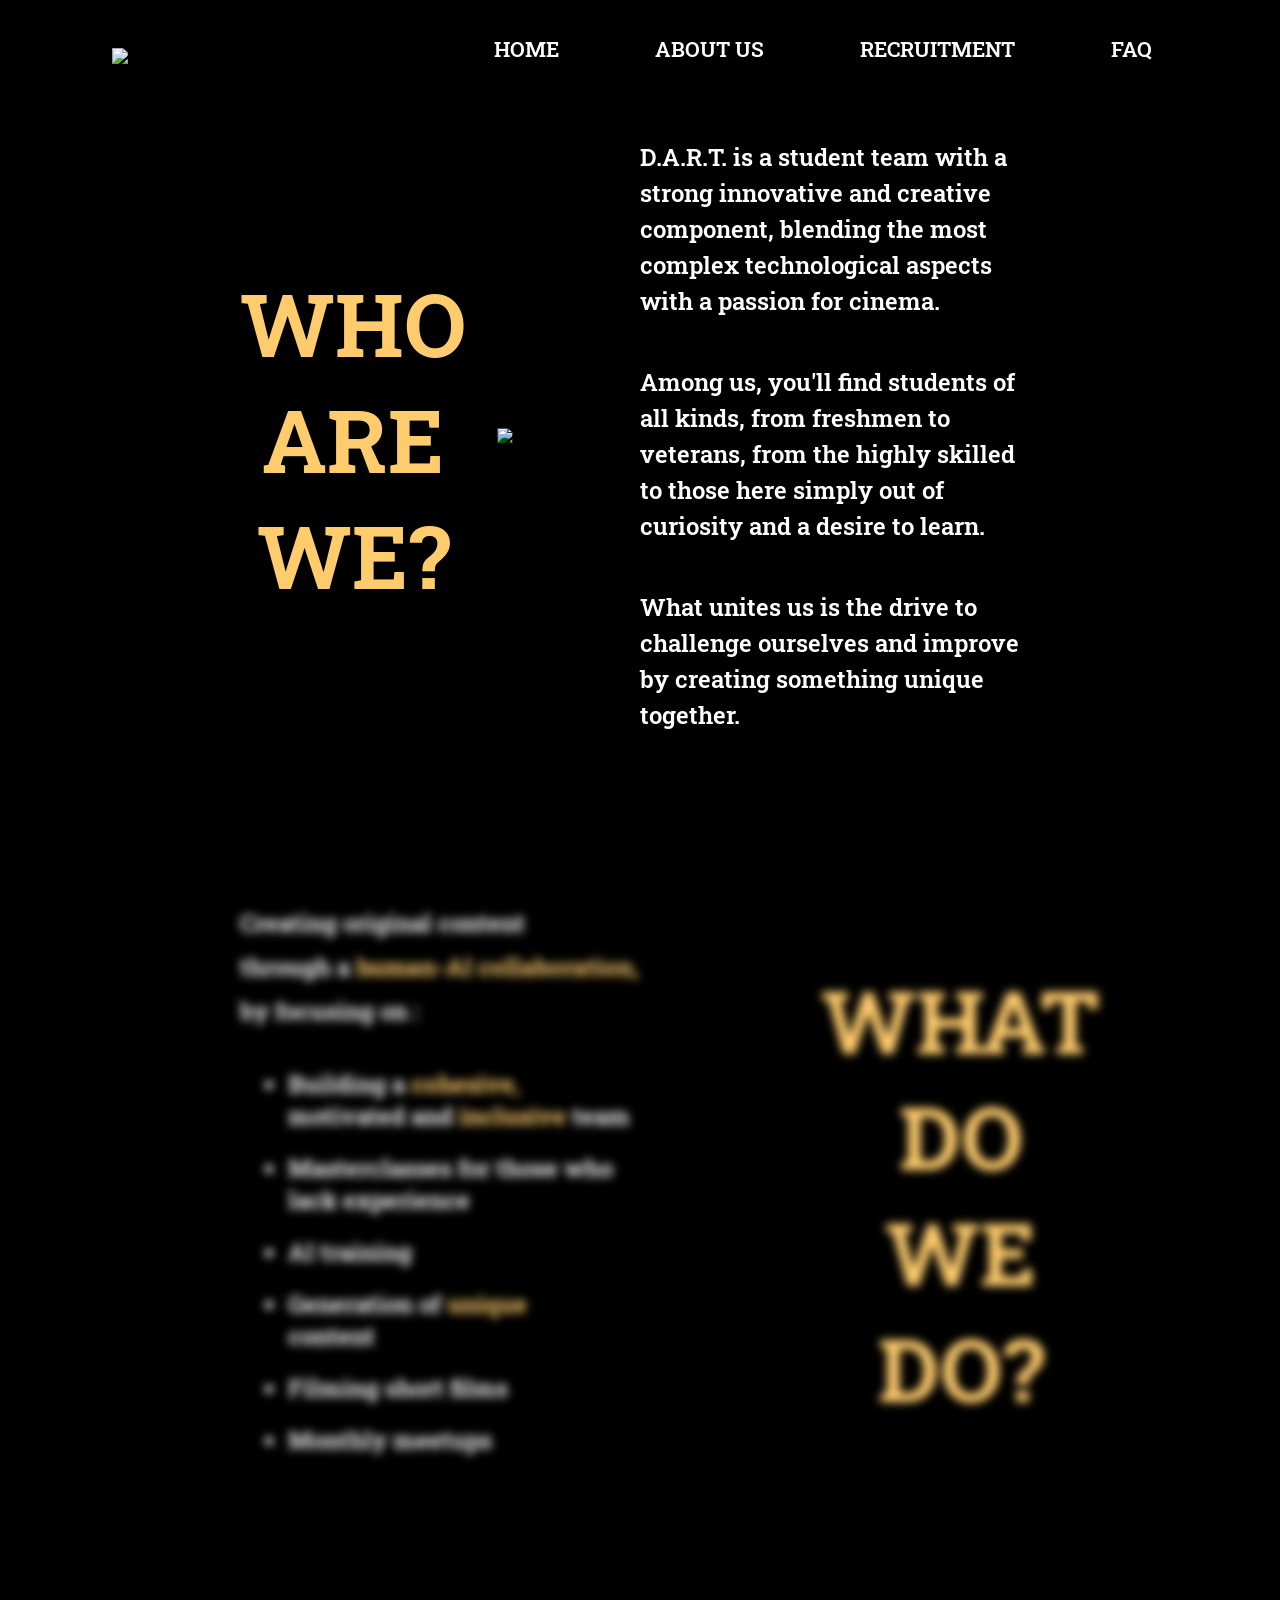
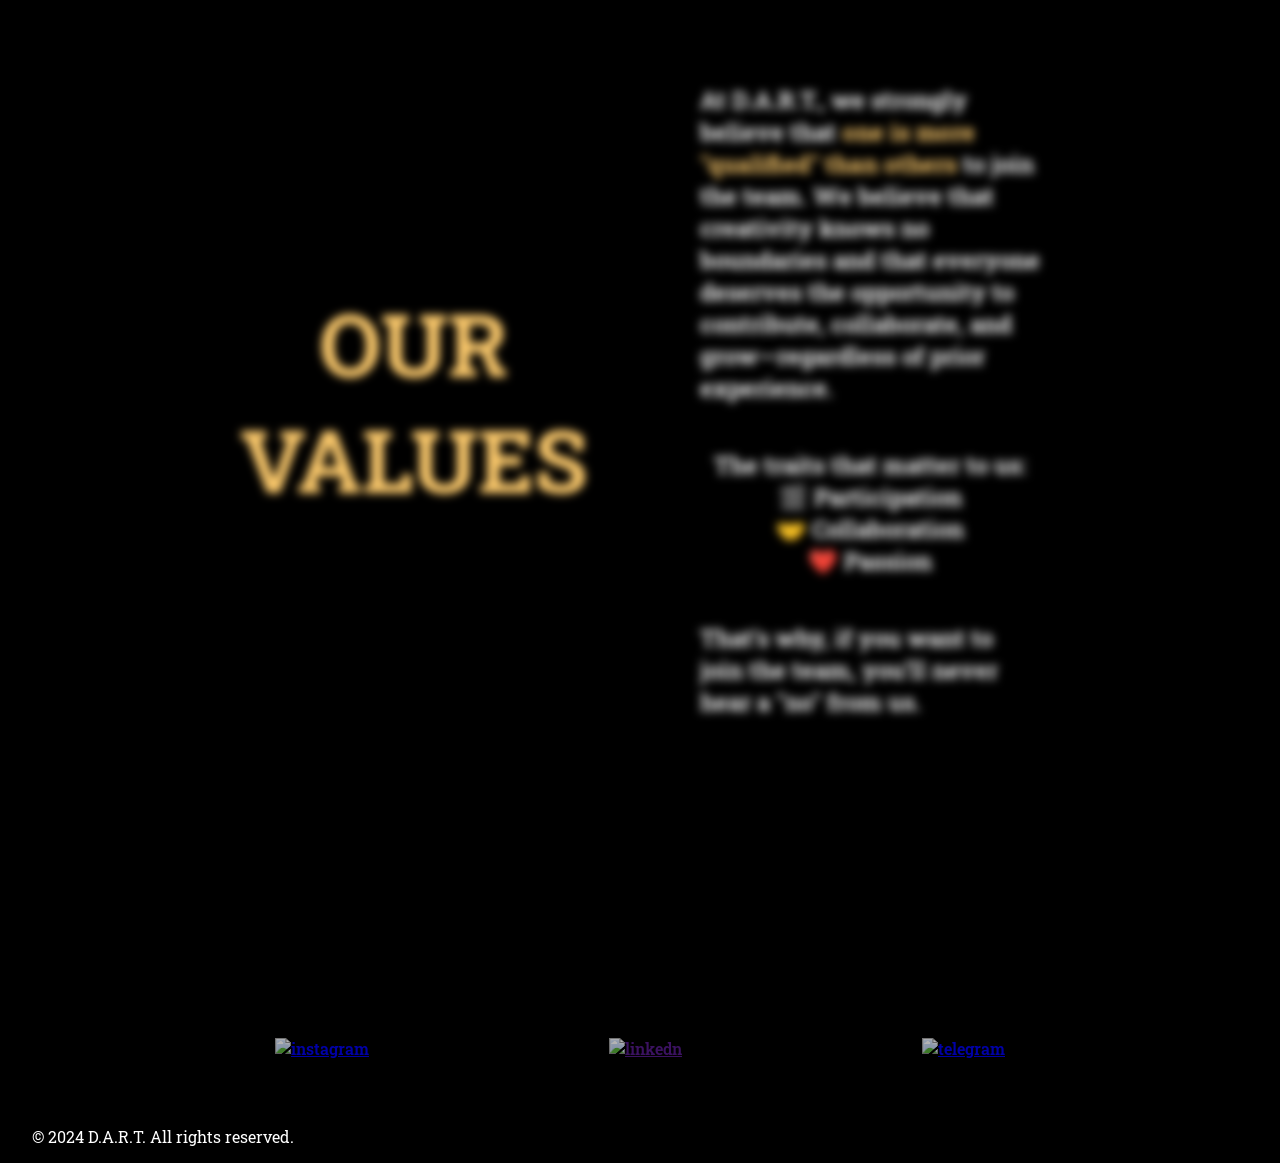
==== index.html @ 3fff9c64 "Update index.html" ====
<!DOCTYPE html>
<html lang="en">
<head>
    <meta charset="UTF-8">
    <meta name="viewport" content="width=device-width, initial-scale=1.0">
    <title>D.A.R.T. - AboutUs</title>
    <link rel="stylesheet" href="style.css">
    <link rel="preconnect" href="https://fonts.googleapis.com">
    <link rel="preconnect" href="https://fonts.gstatic.com" crossorigin>
    <link href="https://fonts.googleapis.com/css2?family=Roboto+Slab:wght@100..900&display=swap" rel="stylesheet">
</head>
<body>

   <!-- Overlay for Sidebar -->
    <div class="overlay" id="overlay"></div>
    <!-- Menu Button -->
    <button class="menu-button" id="menu-button">☰</button>
    <!-- Sidebar -->
    <div class="sidebar" id="sidebar">
        <a href="#home">HOME</a>
        <a href="#about">ABOUT</a>
        <a href="#recruitment">RECRUITMENT</a>
        <a href="#FAQ">FAQ</a>
    </div>

    <!-- Navbar -->
    <div class="top">
        <div class="navbar">
            <div class="left">
                <img src="https://github.com/busepol/dartweb/blob/main/logo.png?raw=true" alt="logo">
            </div>
            <div class="right">
                <a href="#home">HOME</a>
                <a href="#about">ABOUT US</a>
                <a href="#recruitment">RECRUITMENT</a>
                <a href="#faq">FAQ</a>
            </div>
        </div>
    </div>

    <main>
      <!-- Who Are We Section -->
      <section class="fade-in">
      <section class="section" id="about">
        <div class="text-container">
          <h1>
            <span class="who">WHO</span><br/>
            <span class="are">ARE</span><br/>
            <span class="we">WE?</span>
          </h1>
        </div>
        <img src="https://github.com/busepol/dartweb/blob/main/camera.png?raw=true" alt="Film Camera">
        <div>
          <p class="about-paragraph">
            D.A.R.T. is a student team with a strong innovative and creative component, blending the most complex technological aspects with a passion for cinema.  
          </p>
          <p class="spacer"></p>
          <p class="about-paragraph">
            Among us, you'll find students of all kinds, from freshmen to veterans, from the highly skilled to those here simply out of curiosity and a desire to learn.  
          </p>
          <p class="spacer"></p>
          <p class="about-paragraph">
            What unites us is the drive to challenge ourselves and improve by creating something unique together.  
          </p>
        </div>
      </section>
      </section>

      <!-- Line Divider -->
      <div class="line">
        <img src="https://github.com/busepol/dartweb/blob/main/Line%205.png?raw=true" alt="line">
      </div>

      <!-- What Do We Do Section -->
      <section class="fade-in">
      <section class="what-we-do" id="what-we-do">
        <div class="content">
            <p class="about-paragraph">Creating original content</p>
            <p class="about-paragraph">through a <strong> human-AI collaboration, </strong></p>   
            <p class="about-paragraph">by focusing on :</p>
            <p class="spacer"></p>
          <ul>
            <li>Building a <span> <strong> cohesive,</strong> </span> <br /> motivated</strong> and <strong>inclusive</strong> team</li>
            <li> <span> Masterclasses for those who </span> <br/> lack experience </li>
            <li>AI training</li>
            <li> <span> Generation of <strong>unique </span> <br/> </strong> content</li>
            <li>Filming short films</li>
            <li>Monthly meetups</li>
          </ul>
        </div>
        <h1>
          <div class="text-container">
            <span class="who">WHAT</span><br />
            <span class="are">DO</span><br />
            <span class="we">WE</span><br />
            <span class="do">DO?</span>
          </div>
        </h1>
      </section>
      </section>


      <section class="fade-in">
      <section class="our-values" id="our-values">
        <div class="text-container">
          <h1>
            <span class="our">OUR</span><br/>
            <span class="values">VALUES</span>
          </h1>
        </div>
        <div>
          <p>
            At D.A.R.T., we strongly believe that <strong>one is more "qualified" than others </strong> to join the team.  
            We believe that creativity knows no boundaries and that everyone deserves the opportunity to contribute, collaborate, and grow—regardless of prior experience.
          </p>
          <p class="spacer"></p>
          <div class="traits">
            <span> The traits that matter to us:</span> <br/>
            <span>🎬 Participation</span><br/>
            <span>🤝 Collaboration </span><br/>
            <span>❤️ Passion</span>
          </div>
          <p class="spacer"></p>
          <p>
            That’s why, if you want to join the team, you’ll never hear a "no" from us.
          </p>
        </div>
      </section>
      </section>
      
    </main>
      <div class ="icons">
        <a href="https://www.instagram.com/dart.productions/" target="_blank">
            <img src="https://github.com/busepol/dartweb/blob/main/insta_logo.png?raw=true" alt="instagram">
        </a>
        <a href="" target="_blank">
            <img src="https://github.com/busepol/dartweb/blob/main/linkedin_logo.png?raw=true" alt="linkedn">
        </a>
        <a href="https://t.me/politodart" target="_blank">
            <img src="https://github.com/busepol/dartweb/blob/main/telegram_logo.png?raw=true" alt="telegram">
        </a>
      </div>
      <span class ="copyright">© 2024 D.A.R.T. All rights reserved.</span>
      <script src="script.js"></script>

  </body>
</html>
---- style.css ----
* {
  margin: 0;
  padding: 0;
  box-sizing: border-box;
}

body{
  font-family: "Roboto Slab", serif;
  font-optical-sizing: auto;
  font-style: normal;
  background-color: black;
  font-weight: 600;
  
}

.progress-container {
  position: fixed;
  top: 0;
  right: 0;
  width: 10px;
  height: 100%;
  background-color: #e0e0e0; /* Light gray background */
  z-index: 9999; /* Ensure it's on top of everything */
  border-radius: 5px; 
}


.progress-bar {
  height: 0%;
  width: 100%;
  background-color: #007bff; /* Blue color */
  transition: width 0.2s ease; /* Smooth update */
  border-radius: 5px; 
}

.top{
  background-repeat: no-repeat;
  background-size: cover;
  background-attachment: fixed;
  
}

.navbar{
  
  display: flex;
  align-items: center;
  justify-content: space-between;
  padding-right: 8rem;
  padding-left: 7rem;
}

.navbar .left img{
  width: 100px;
  height: 100px;
}

.navbar .left{
  padding-top: 3rem;
}

.navbar .right{
  padding-top: 1.8rem;
  display: flex;
  align-items: center;
  gap: 6rem;
  
}

.navbar .right a{
  color: white;
  text-decoration: none;
  font-size: 1.3rem;
}

.navbar .right a:hover{
  color: #FFCC6D;
  text-decoration: none;
  font-size: 1.3rem;
}
.menu-button {
  position: fixed;
  z-index: 10;
  top: 2rem; 
  right: 1.25rem; 
  background-color: transparent;
  color: white;
  font-size: 1.5rem;
  padding: 0.3rem 0.3rem; 
  border: none;
  cursor: pointer;
  border-radius: 0.3125rem; 
  display: none; 
}

.menu-button:hover {
  color: #FFCC6D;
}

.sidebar {
  z-index: 10;
  display: flex;
  flex-direction: column;
  gap:1rem;
  position: fixed;
  top: 0;
  right: -15.625rem; 
  width: 15.625rem; 
  height: 100%;
  background-color: black;
  color: white;
  padding: 1rem;
  transition: right 0.3s ease;
  overflow-y: auto;
  display: none;
}

.sidebar a {
  font-size: 1rem;
  text-decoration: none;
  color: white;
  margin: 0.5rem 0; 
  padding-top: 1rem;
  padding-left: 1rem; 
}

.sidebar a:hover {
  color: #FFCC6D;
}


.sidebar.open {
  right: 0; 
}

.fade-in {
  opacity: 0;
  transform: scale(0.8); /* Start smaller */
  filter: blur(5px); /* Start with a blur effect */
  transition: transform 0.5s ease-out, opacity 0.5s ease-out, filter 0.5s ease-out;
}

.fade-in.animate {
  opacity: 1;
  transform: scale(1); /* End at full size */
  filter: blur(0); /* End without blur */
}


main {
  padding: 10rem;
  background-color: #000000;
}

.section {
  background-color: #000000;
  display: flex ;
  margin-top: -170px;
  flex: 50;
  flex-direction: row;
  align-items: center;
  justify-content: space-between;
  padding: 80px 80px;
}

.text-container {
  text-align: center;
}

.about-paragraph {
  margin-bottom: 20px;
  font-size: 1.5rem;
  line-height: 1;
  border-radius: 5px;
}

.spacer {
  margin: 45px;
}

.section h1 {
  font-size: 5.5rem;
  color: #ffcc6d;
}

.section p {
  font-size: 1.5rem;
  margin-bottom: 5px;
  color: white;
  line-height: 1.5;
  max-width: 400px;
}

.section img {
  max-width: 320px;
  height: auto;
  object-fit: contain;
  mix-blend-mode: hard-light;
  padding: 10px;
  border-radius: 5px;
}

  /* Line */
.line {
  display: flex;
  justify-content: center;
  align-items: center;
  margin-top: -90px;
  padding: 0;
}
  
.line img {
  width: 90%;
  max-height: 7px;
  object-fit: contain;
}

strong {
  color:#FFCC6D;
}  

.what-we-do {
  margin-top: 6rem;
  color: white;
  padding: 80px 80px;
  background: url("https://github.com/busepol/dartweb/blob/main/stage.png?raw=true") no-repeat center center;
  background-size: 115%;
  display: flex;
  flex-direction: row;
  justify-content: space-between;
  align-items: center;
  gap: 2rem;
  height: auto;
}

.what-we-do .content {
  flex: 1; 
  text-align: left;
}

.what-we-do h1 {
  font-size: 5.5rem;
  margin-right: -150px;
  color: #ffcc6d;
  flex: 1;
}

.what-we-do ul {
  list-style-type: disc;
  text-align: center;
  padding-left: 3rem;
  margin-bottom: 20px;
  font-size: 1.5rem;
}

.what-we-do li {
  font-size: 1.5rem;
  text-align: left;
  margin: 0.5rem 0;
  margin-bottom: 20px;
}

.our-values {
  margin-top: 3rem;
  color: white;
  display: flex;
  flex-direction: row;
  padding: 80px 80px;
  justify-content: space-between;
  align-items: center;
  gap: 7rem;
  height: auto;
}

.our-values h1 {  
  font-size: 5.5rem;
  color: #ffcc6d;
  flex: 1;

}

.our-values p{
  font-size: 1.5rem;
  text-align: lefft;
}
.our-values .traits {
  font-size: 1.5rem;
  text-align: center;
}

.icons{
  margin-top: 5rem;
  justify-content: center;
  text-align: center;
  display: flex;
  margin-left: auto;
  margin-right: auto;
  gap:15rem;
  padding-bottom: 4rem;
}

.icons img{
  width: 2.3rem;
  height: 2.3rem;
  opacity: 0.7;
  transition-duration: 200ms;
}

.icons img:hover{
  width: 2.33rem;
  height: 2.33rem;
  opacity: 1;
}

.copyright{
  color: white;
  width: 100%;
  display: flex;
  padding-top: 0.2rem;
  padding-bottom: 1rem;
  font-size: 1rem;
  font-weight: 400;
  padding-left: 2rem;
}


@media (max-width: 768px) {
  body {
    font-size: 70%; /* Further reduce font size for smaller screens */
  }

  .overlay {
    position: fixed;
    top: 0;
    left: 0;
    width: 100%;
    height: 100%;
    background-color: rgba(0, 0, 0, 0.5); /* Semi-transparent black */
    backdrop-filter: blur(3px); /* Lighter blur */
    opacity: 0;
    visibility: hidden;
    transition: opacity 0.3s ease, visibility 0.3s ease;
    z-index: 9;
  }

  .overlay.visible {
    opacity: 1;
    visibility: visible;
  }

  .top {
      background-attachment: fixed;
  }

  .navbar {
    padding-left: 1rem;
    padding-bottom: 0rem;
  }

  .navbar .left {
      padding-top: 0.5rem;
  }

  .navbar .left img {
    width: 55px; /* Smaller logo size */
    height: 55px;
  }

  .navbar a {
    display: none;
  }

  main {
    padding: 2rem; /* Further reduce padding */
  }

  .section {
    flex-direction: row;
    margin-top: 0;
    padding: 3.5rem 1rem;
  }

  .section h1 {
    font-size: 1.5rem; /* Further reduce heading size */
    text-align: center;
  }

  .section p {
    font-size: 0.6rem;
    line-height: 1;
    max-width: 100%;
    text-align: left;
    margin-bottom: 1rem;
  }
  
  .spacer {
    margin: 6px;
}

  .section img {
    max-width: 32%;
    margin: 0 auto;
    padding: 8px;
  }

  .line img {
    width: 88%; /* Further shrink line */
    margin-top: 25.5px;
  }

  .what-we-do {
    flex-direction: row;
    padding: 1rem 1rem;
    background-size: contain;
    height: auto;
    margin-top: 1.5rem;
  }

  .what-we-do h1 {
    font-size: 1.5rem;
    margin: 0;
    padding-left: 7rem;
    text-align: center;
  }

  .about-paragraph {
    margin-bottom: 2px;
    font-size: 0.6rem;
    width: 200%;
    line-height: 1;
    text-align: left;
  }

  .what-we-do ul {
    width: 300%;
    padding-left: 1.5rem;
    margin-bottom: 0.7rem;
    font-size: 0.6rem
  }

  .what-we-do li {
    font-size: 0.6rem;
    margin-bottom: 0.7rem;
  }

  .what-we-do .content {
    text-align: center;
  }



  .our-values {
    margin-top: 1rem;
    color: white;
    display: flex;
    flex-direction: row;
    padding: 1rem 1rem;
    justify-content: space-between;
    align-items: center;
    gap: 2rem;
    height: auto;
  }
  
  .our-values h1 {  
    font-size: 1.5rem;
    color: #ffcc6d;
    flex: 1;
  
  }
  
  .our-values p{
    font-size: 0.6rem;
    text-align: left;
  }
  .our-values traits {
    width: 3rem;
    height: 3rem;
    text-align: center;
  }


  .icons {
    flex-direction: row;
    gap: 2rem;
    padding-top: 0.5rem;
    padding-bottom: 1.5rem;
  }

  .icons img {
    width: 1.8rem;
    height: 1.8rem;
  }

  .copyright {
    font-size: 0.8rem;
    text-align: center;
    padding: 0.3rem 0.8rem;
  }

  .menu-button {
    display: block;
  }

  .sidebar {
    display: flex;
    width: 10rem; /* Narrower sidebar */
  }

  .sidebar.open {
    right: 0;
  }
}

@media (min-width: 769px) and (max-width: 1180px){
  body {
    font-size: 80%; /* Slightly smaller font size */
  }
  .overlay {
    position: fixed;
    top: 0;
    left: 0;
    width: 100%;
    height: 100%;
    background-color: rgba(0, 0, 0, 0.5); 
    backdrop-filter: blur(3px); 
    opacity: 0;
    visibility: hidden;
    transition: opacity 0.3s ease, visibility 0.3s ease;
    z-index: 9;
  }

  .overlay.visible {
    opacity: 1;
    visibility: visible;
  }

  .top {
    background-attachment: fixed;
  }

  .navbar {
    padding-left: 1.5rem;
    padding-bottom: 0.5rem;
  }

  .navbar .left {
      padding-top: 0.8rem;
  }

  .navbar .left img {
    width: 70px; /* Smaller logo size */
    height: 70px;
  }

  .navbar a {
    display: none;
  }

  main {
    padding: 4rem 4rem; 
  }

  .section {
    flex-direction: row;
    justify-content: space-between;
    margin-top: -40px;
    padding: 20px 20px;
  }

  .section h1 {
    padding-right: 40px;
    font-size: 2.3rem; /* Further reduce heading size */
    text-align: center;
  }

  .section p {
    padding-left: 40px;
    font-size: 1rem;
    line-height: 1.3;
    max-width: 90%;
    text-align: left;
  }
  
  .spacer {
    margin: 12px;
}

  .section img {
    max-width: 32%;
    padding: 8px 8px;
  }

  .line img {
    width: 90%; /* Further shrink line */
    margin-top: 63px;
  }



  .what-we-do {
    flex-direction: row;
    padding: 1rem 1rem;
    background-size: contain;
    height: 500px;
    margin-top: -30px;
  }

  .what-we-do h1 {
    font-size: 2.5rem;
    margin: 0;
    padding-left: 7rem;
    text-align: center;
  }

  .about-paragraph {
    margin-bottom: 2px;
    font-size: 1rem;
    width: 200%;
    line-height: 1.3;
    text-align: left;
  }

  .what-we-do ul {
    width: 300%;
    padding-left: 1.5rem;
    margin-bottom: 0.7rem;
    font-size: 1rem
  }

  .what-we-do li {
    font-size: 1rem;
    margin-bottom: 0.7rem;
  }

  .what-we-do .content {
    text-align: center;
  }
  .our-values {
    margin-top: 1rem;
    padding: 1rem 1rem;
    justify-content: space-between;
    align-items: center;
    gap: 3rem;
    height: auto;
  }
  
  .our-values h1 {  
    font-size: 2.5rem;
  }
  
  .our-values p{
    font-size: 1rem;
    text-align: left;
  }
  .our-values traits {
    width: 3rem;
    height: 3rem;
    text-align: center;
  }

  .icons {
    flex-direction: row;
    gap: 6rem;
    padding-top: 1rem;
    padding-bottom: 2rem;
  }

  .icons img {
    width: 2rem;
    height: 2rem;
  }

  .copyright {
    font-size: 0.9rem;
    text-align: center;
    padding: 0.5rem 1rem;
  }

  .menu-button {
    display: block;
  }

  .sidebar {
    display: flex;
    width: 12rem; /* Moderate sidebar width */
  }

  .sidebar.open {
    right: 0;
  }
}
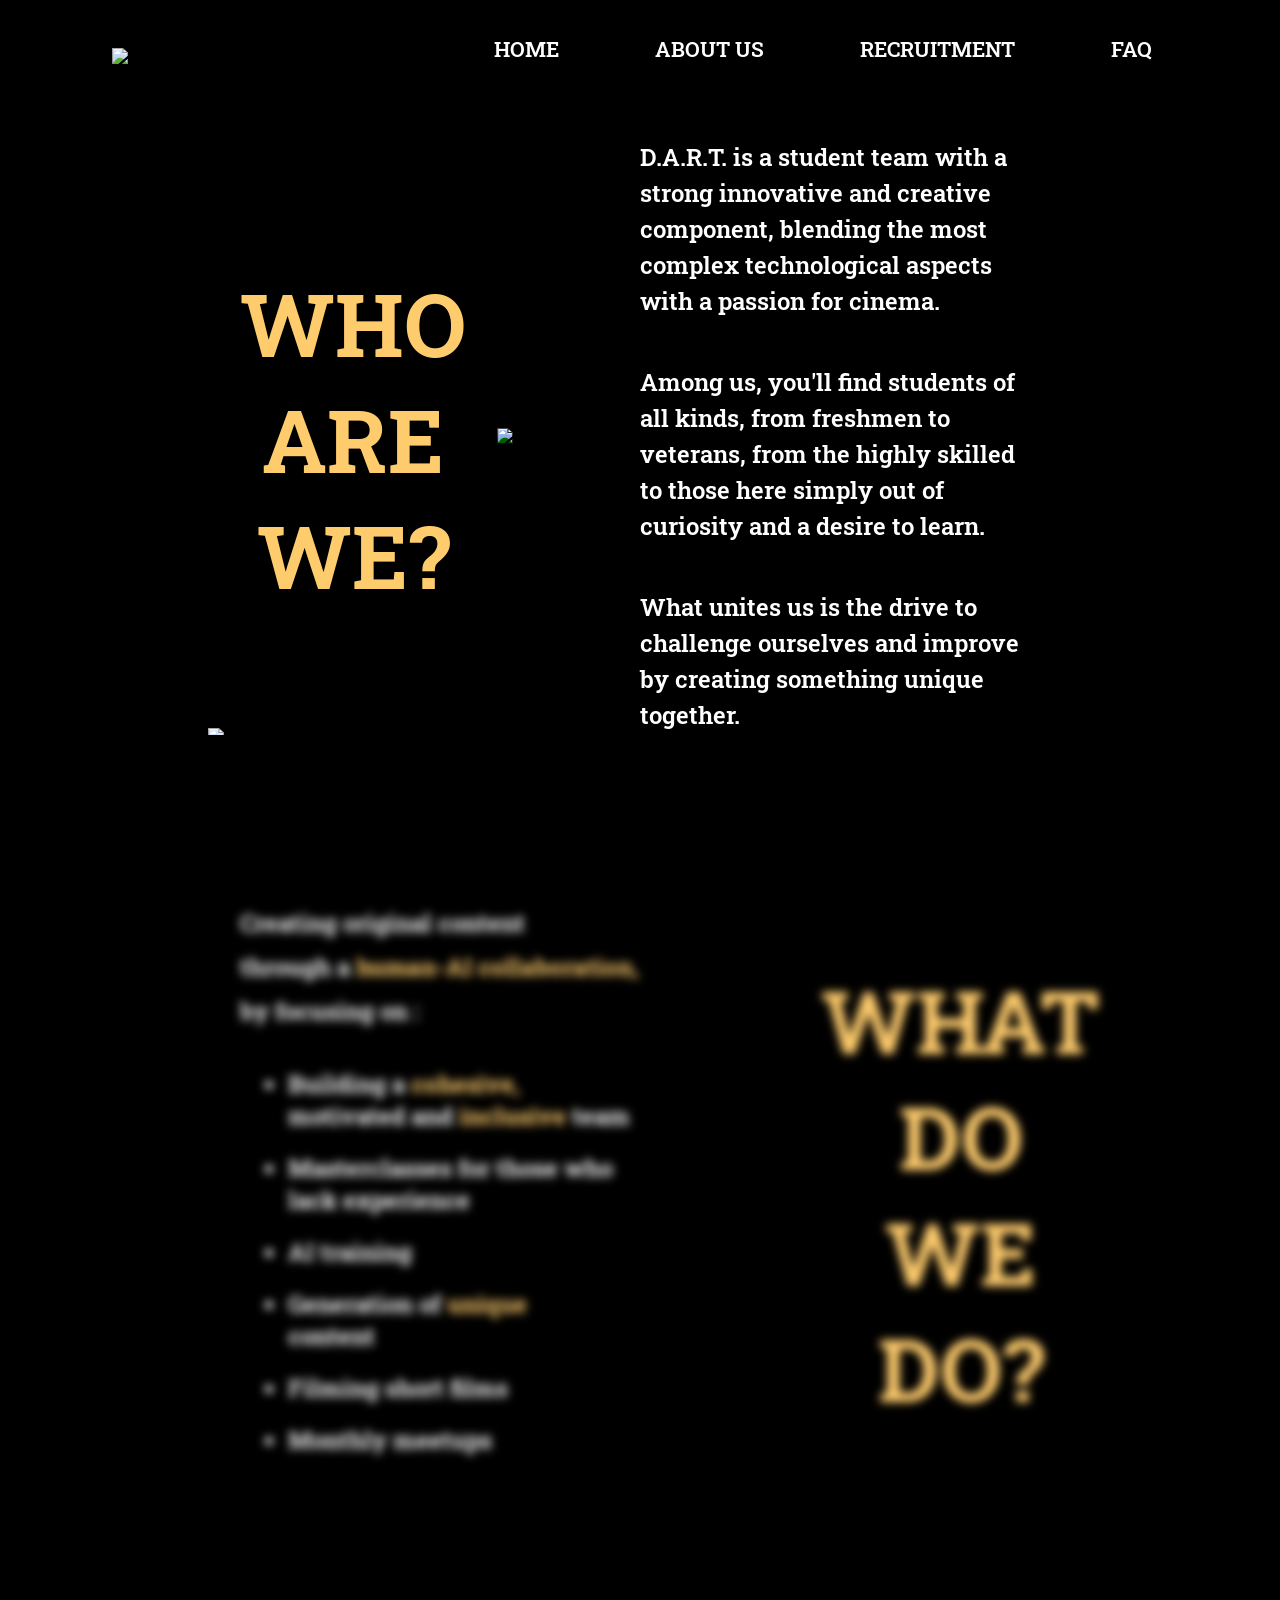
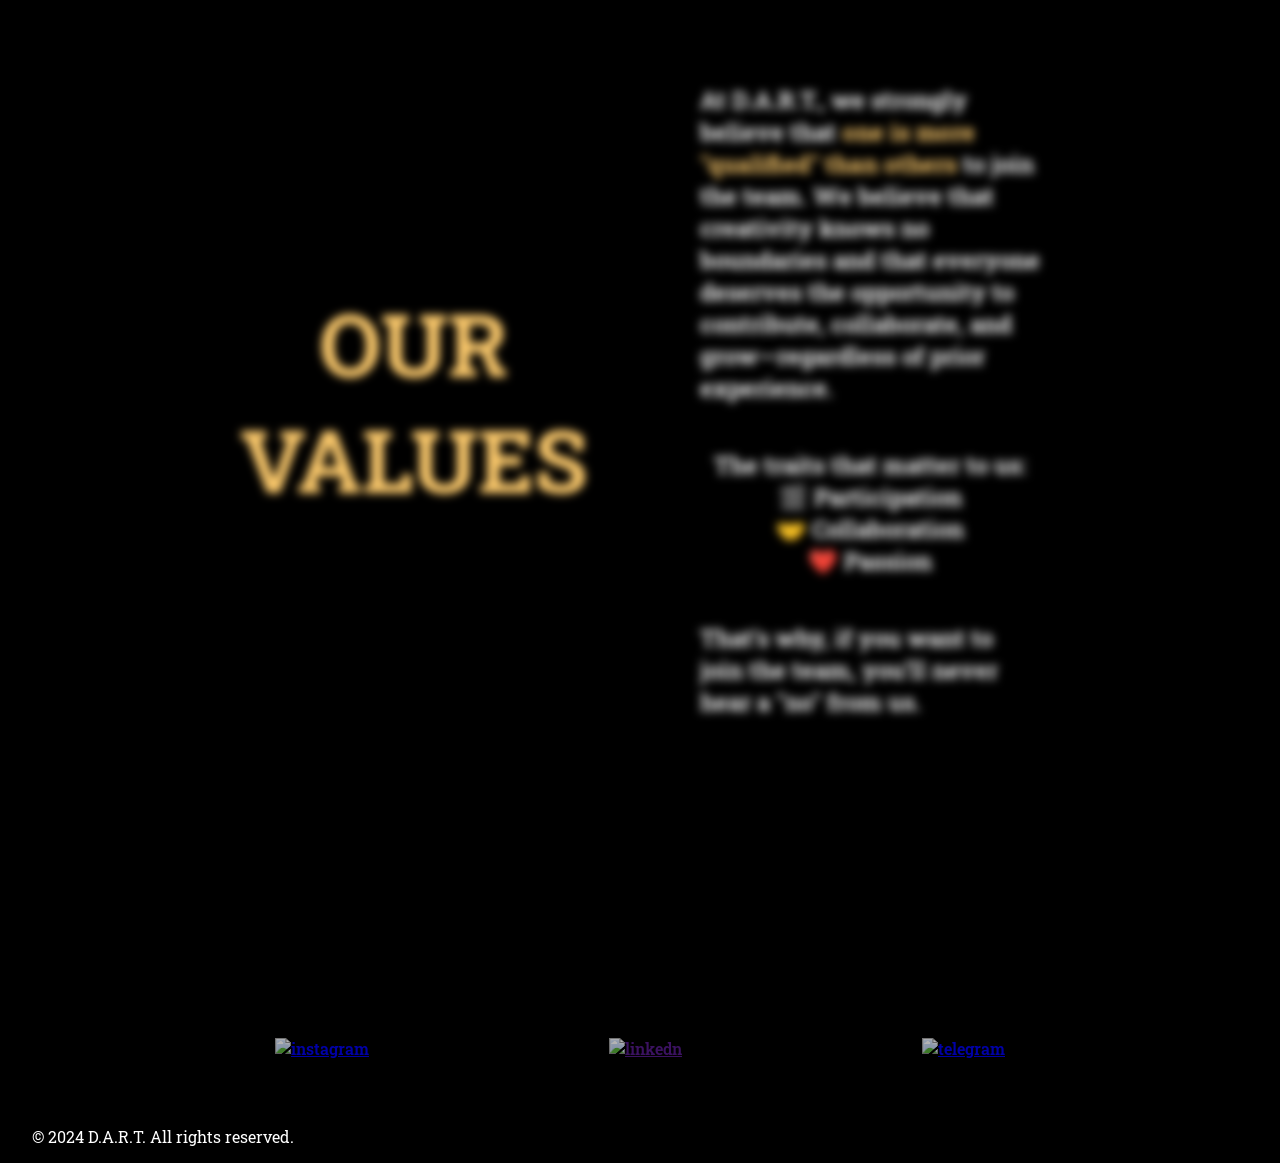
==== commit 4f79049c: "Update index.html" ====
--- a/index.html
+++ b/index.html
@@ -64,12 +64,13 @@
           </p>
         </div>
       </section>
-      </section>
+      
 
       <!-- Line Divider -->
       <div class="line">
         <img src="https://github.com/busepol/dartweb/blob/main/Line%205.png?raw=true" alt="line">
       </div>
+      </section>
 
       <!-- What Do We Do Section -->
       <section class="fade-in">
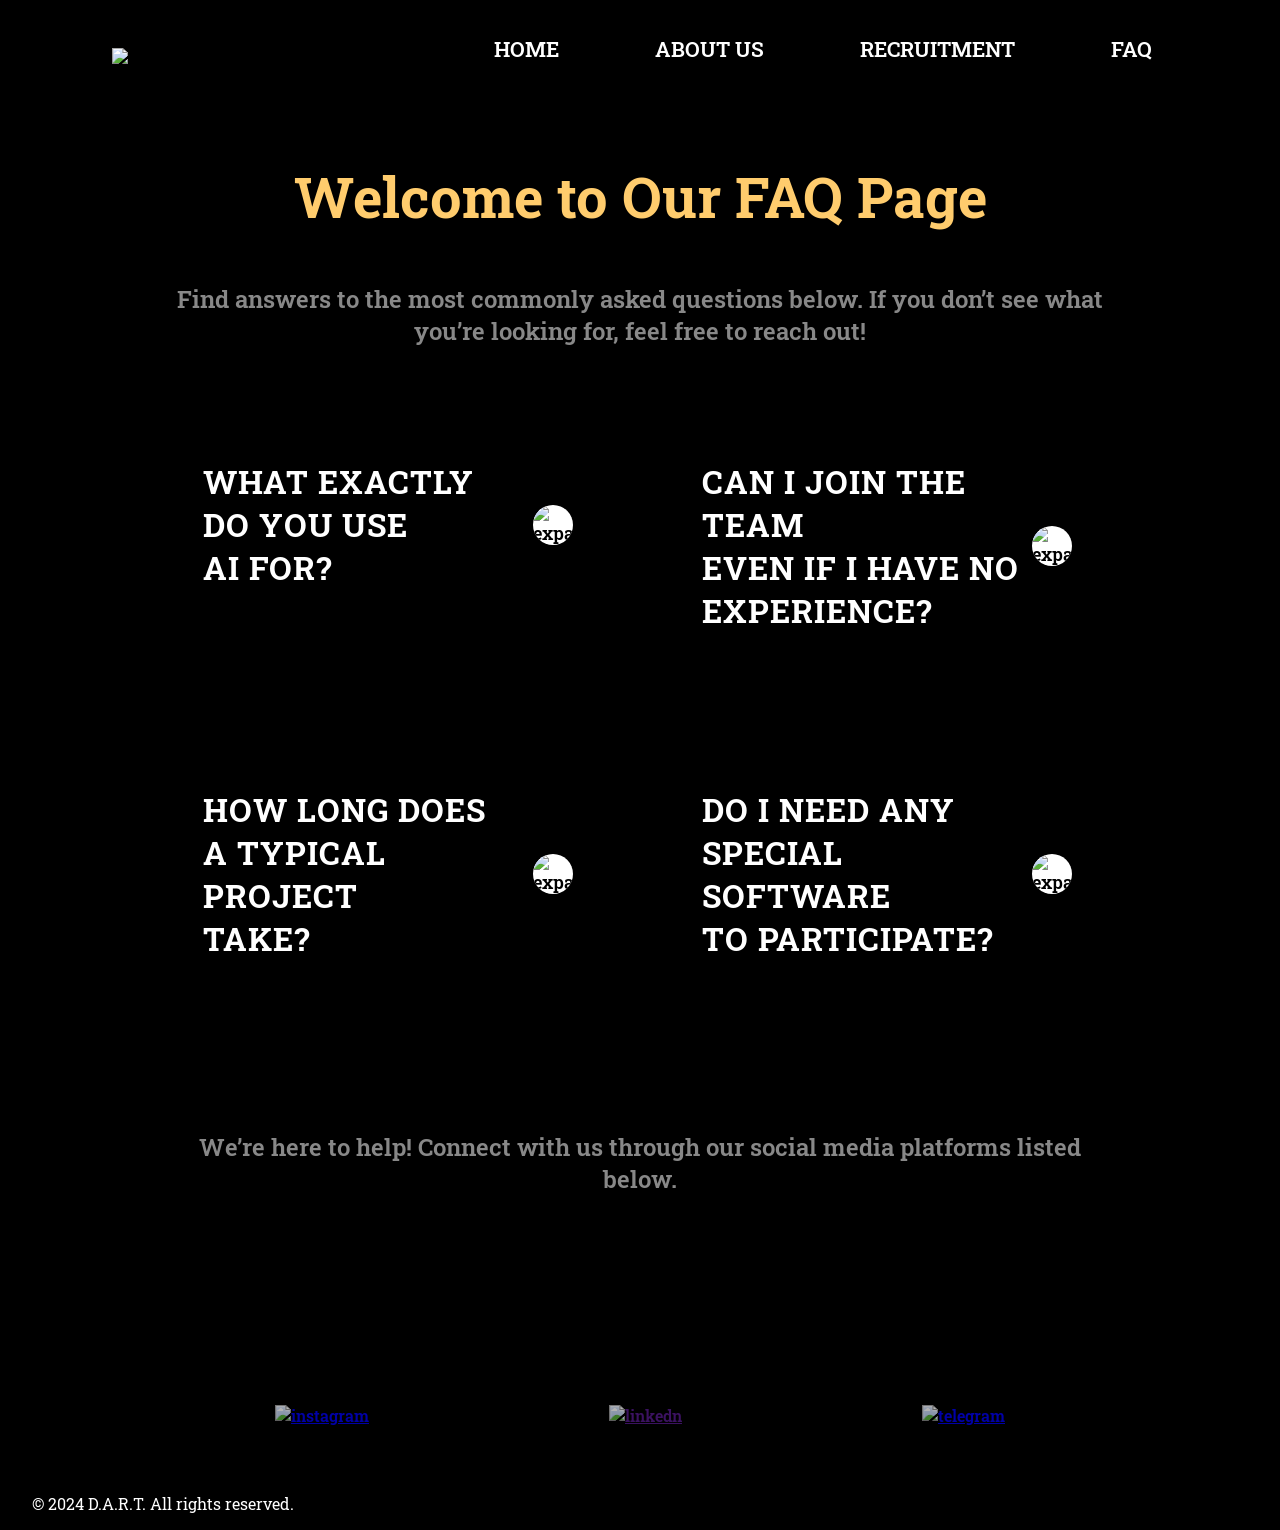
==== commit bc9d4aee: "Update index.html" ====
--- a/index.html
+++ b/index.html
@@ -3,15 +3,15 @@
 <head>
     <meta charset="UTF-8">
     <meta name="viewport" content="width=device-width, initial-scale=1.0">
-    <title>D.A.R.T. - AboutUs</title>
-    <link rel="stylesheet" href="style.css">
+    <title>D.A.R.T. -FAQ</title>
+    <link rel="stylesheet" href="faq.css"> <!-- Link to CSS -->
     <link rel="preconnect" href="https://fonts.googleapis.com">
     <link rel="preconnect" href="https://fonts.gstatic.com" crossorigin>
     <link href="https://fonts.googleapis.com/css2?family=Roboto+Slab:wght@100..900&display=swap" rel="stylesheet">
 </head>
+
 <body>
-
-   <!-- Overlay for Sidebar -->
+    <!-- Overlay for Sidebar -->
     <div class="overlay" id="overlay"></div>
     <!-- Menu Button -->
     <button class="menu-button" id="menu-button">☰</button>
@@ -37,100 +37,97 @@
             </div>
         </div>
     </div>
+    <main>
+        <div class="faq-container">
+            <section class="intro">
+                <h1>Welcome to Our FAQ Page</h1>
+                <p class="spacer"></p>
+                <p>Find answers to the most commonly asked questions below. If you don’t see what you’re looking for, feel free to reach out!</p>
+            </section>
+            <p class="spacer1"></p>
+            <section class="fade-in">
+            <!-- First Row -->
+            <div class="faq-row">
+                <!-- First Question -->
+                <div class="faq-item">
+                    <div class="question">
+                        <h2><span>WHAT EXACTLY </span> <br/> 
+                            <span>DO YOU USE </span><br/>
+                            <span>AI FOR? </span> </h2>
+                        <div class="icon" onclick="toggleAnswer(this)">
+                            <img src="https://github.com/busepol/dartweb/blob/main/robot.jpeg?raw=true" alt="expand icon" class="toggle-btn">
+                        </div>
+                    </div>
+                    <div class="answer">
+                        <p class="spacer"></p>
+                        <p>AI will be used at all stages of project development, some more than others. Specifically, it will assist in writing storylines and scripts, creating storyboards, drafting production schedules, charts, budgets, and various tables. Where possible, it will also contribute to creating visual effects. In essence, we’ll use it in both organizational and creative fields.</p>
+                    </div>
+                </div>
+                <!-- Second Question -->
+                <div class="faq-item">
+                    <div class="question">
+                        <h2><span>CAN I JOIN THE TEAM </span> <br/>
+                            <span>EVEN  IF I HAVE NO </span><br/>
+                            <span>EXPERIENCE?</span></h2>
+                        <div class="icon" onclick="toggleAnswer(this)">
+                            <img src="https://github.com/busepol/dartweb/blob/main/fotoicon.jpeg?raw=true" alt="expand icon" class="toggle-btn">
+                        </div>
+                    </div>
+                    <div class="answer">
+                        <p class="spacer"></p>
+                        <p>Absolutely! All that matters to us is commitment, participation, and a willingness to get involved. Whether you’re a freshman or a veteran, there’s a place for you on the team if you’re ready to collaborate and continuously learn.</p>
+                    </div>
+                </div>
+            </div>
+            </section>
 
-    <main>
-      <!-- Who Are We Section -->
-      <section class="fade-in">
-      <section class="section" id="about">
-        <div class="text-container">
-          <h1>
-            <span class="who">WHO</span><br/>
-            <span class="are">ARE</span><br/>
-            <span class="we">WE?</span>
-          </h1>
+            <p class="spacer1"></p>
+            
+            <section class="fade-in">
+            <!-- Second Row -->
+            <div class="faq-row">  
+                <!-- Third Question -->
+                <div class="faq-item">
+                    <div class="question">
+                        <h2><span>HOW LONG DOES</span><br/> 
+                            <span>A TYPICAL PROJECT</span><br/>
+                            <span>TAKE?</span> </h2>
+                        <div class="icon" onclick="toggleAnswer(this)">
+                            <img src="https://github.com/busepol/dartweb/blob/main/compicon.jpeg?raw=true" alt="expand icon" class="toggle-btn">
+                        </div>
+                    </div>
+                    <div class="answer">
+                        <p class="spacer"></p>
+                        <p>Project duration varies depending on complexity and scale. A small project might take a few weeks, while larger ones can span several months. We prioritize quality and teamwork to ensure each project is completed efficiently.</p>
+                    </div>
+                </div>
+                <!-- Fourth Question -->
+                <div class="faq-item">
+                    <div class="question">
+                        <h2><span>DO I NEED ANY</span><br/>
+                            <span>SPECIAL SOFTWARE</span><br/>
+                            <span>TO PARTICIPATE?</span></h2>
+                        <div class="icon" onclick="toggleAnswer(this)">
+                            <img src="https://github.com/busepol/dartweb/blob/main/sofwareicon.jpeg?raw=true" alt="expand icon" class="toggle-btn">
+                        </div>
+                    </div>
+                    <div class="answer">
+                        <p class="spacer"></p>
+                        <p>Not necessarily! While having experience with certain tools can help, we’ll guide you through the software we use and provide resources to help you get started. All you need is a computer and an internet connection to contribute.</p>
+                    </div>
+                </div>
+            </div>
+            </section>
+            <section class="ending">
+                <h2>Still Have Questions?</h2>
+                <p class="spacer"></p>
+                <p>We’re here to help! Connect with us through our social media platforms listed below. </p>
+            </section>
+            </div>
         </div>
-        <img src="https://github.com/busepol/dartweb/blob/main/camera.png?raw=true" alt="Film Camera">
-        <div>
-          <p class="about-paragraph">
-            D.A.R.T. is a student team with a strong innovative and creative component, blending the most complex technological aspects with a passion for cinema.  
-          </p>
-          <p class="spacer"></p>
-          <p class="about-paragraph">
-            Among us, you'll find students of all kinds, from freshmen to veterans, from the highly skilled to those here simply out of curiosity and a desire to learn.  
-          </p>
-          <p class="spacer"></p>
-          <p class="about-paragraph">
-            What unites us is the drive to challenge ourselves and improve by creating something unique together.  
-          </p>
-        </div>
-      </section>
-      
+    </main>
 
-      <!-- Line Divider -->
-      <div class="line">
-        <img src="https://github.com/busepol/dartweb/blob/main/Line%205.png?raw=true" alt="line">
-      </div>
-      </section>
-
-      <!-- What Do We Do Section -->
-      <section class="fade-in">
-      <section class="what-we-do" id="what-we-do">
-        <div class="content">
-            <p class="about-paragraph">Creating original content</p>
-            <p class="about-paragraph">through a <strong> human-AI collaboration, </strong></p>   
-            <p class="about-paragraph">by focusing on :</p>
-            <p class="spacer"></p>
-          <ul>
-            <li>Building a <span> <strong> cohesive,</strong> </span> <br /> motivated</strong> and <strong>inclusive</strong> team</li>
-            <li> <span> Masterclasses for those who </span> <br/> lack experience </li>
-            <li>AI training</li>
-            <li> <span> Generation of <strong>unique </span> <br/> </strong> content</li>
-            <li>Filming short films</li>
-            <li>Monthly meetups</li>
-          </ul>
-        </div>
-        <h1>
-          <div class="text-container">
-            <span class="who">WHAT</span><br />
-            <span class="are">DO</span><br />
-            <span class="we">WE</span><br />
-            <span class="do">DO?</span>
-          </div>
-        </h1>
-      </section>
-      </section>
-
-
-      <section class="fade-in">
-      <section class="our-values" id="our-values">
-        <div class="text-container">
-          <h1>
-            <span class="our">OUR</span><br/>
-            <span class="values">VALUES</span>
-          </h1>
-        </div>
-        <div>
-          <p>
-            At D.A.R.T., we strongly believe that <strong>one is more "qualified" than others </strong> to join the team.  
-            We believe that creativity knows no boundaries and that everyone deserves the opportunity to contribute, collaborate, and grow—regardless of prior experience.
-          </p>
-          <p class="spacer"></p>
-          <div class="traits">
-            <span> The traits that matter to us:</span> <br/>
-            <span>🎬 Participation</span><br/>
-            <span>🤝 Collaboration </span><br/>
-            <span>❤️ Passion</span>
-          </div>
-          <p class="spacer"></p>
-          <p>
-            That’s why, if you want to join the team, you’ll never hear a "no" from us.
-          </p>
-        </div>
-      </section>
-      </section>
-      
-    </main>
-      <div class ="icons">
+    <div class ="icons">
         <a href="https://www.instagram.com/dart.productions/" target="_blank">
             <img src="https://github.com/busepol/dartweb/blob/main/insta_logo.png?raw=true" alt="instagram">
         </a>
@@ -140,12 +137,9 @@
         <a href="https://t.me/politodart" target="_blank">
             <img src="https://github.com/busepol/dartweb/blob/main/telegram_logo.png?raw=true" alt="telegram">
         </a>
-      </div>
-      <span class ="copyright">© 2024 D.A.R.T. All rights reserved.</span>
-      <script src="script.js"></script>
+    </div>
+    <span class ="copyright">© 2024 D.A.R.T. All rights reserved.</span>
 
-  </body>
+    <script src="faq.js"></script> <!-- Link to JavaScript -->
+</body>
 </html>
-
-    
-    
--- a/faq.css
+++ b/faq.css
@@ -0,0 +1,667 @@
+* {
+    margin: 0;
+    padding: 0;
+    box-sizing: border-box;
+  }
+  
+  body{
+    font-family: "Roboto Slab", serif;
+    font-optical-sizing: auto;
+    font-style: normal;
+    background-color: black;
+    font-weight: 600;
+    
+  }
+  .top{
+    background-repeat: no-repeat;
+    background-size: cover;
+    background-attachment: fixed;
+    
+  }
+  
+  .navbar{
+    
+    display: flex;
+    align-items: center;
+    justify-content: space-between;
+    padding-right: 8rem;
+    padding-left: 7rem;
+  }
+  
+  .navbar .left img{
+    width: 100px;
+    height: 100px;
+  }
+  
+  .navbar .left{
+    padding-top: 3rem;
+  }
+  
+  .navbar .right{
+    padding-top: 1.8rem;
+    display: flex;
+    align-items: center;
+    gap: 6rem;
+    
+  }
+  
+  .navbar .right a{
+    color: white;
+    text-decoration: none;
+    font-size: 1.3rem;
+  }
+  
+  .navbar .right a:hover{
+    color: #FFCC6D;
+    text-decoration: none;
+    font-size: 1.3rem;
+  }
+  .menu-button {
+    position: fixed;
+    z-index: 10;
+    top: 2rem; 
+    right: 1.25rem; 
+    background-color: transparent;
+    color: white;
+    font-size: 1.5rem;
+    padding: 0.3rem 0.3rem; 
+    border: none;
+    cursor: pointer;
+    border-radius: 0.3125rem; 
+    display: none; 
+  }
+  
+  .menu-button:hover {
+    color: #FFCC6D;
+  }
+  
+  .sidebar {
+    z-index: 10;
+    display: flex;
+    flex-direction: column;
+    gap:1rem;
+    position: fixed;
+    top: 0;
+    right: -15.625rem; 
+    width: 15.625rem; 
+    height: 100%;
+    background-color: black;
+    color: white;
+    padding: 1rem;
+    transition: right 0.3s ease;
+    overflow-y: auto;
+    display: none;
+  }
+  
+  .sidebar a {
+    font-size: 1rem;
+    text-decoration: none;
+    color: white;
+    margin: 0.5rem 0; 
+    padding-top: 1rem;
+    padding-left: 1rem; 
+  }
+  
+  .sidebar a:hover {
+    color: #FFCC6D;
+  }
+  
+  
+  .sidebar.open {
+    right: 0; 
+  }
+  
+  
+  main {
+    padding: 5rem;
+    background-color: #000000;
+  }
+  
+  .faq-container {
+    max-width: 5000px;
+    margin: 50px auto;
+    margin-left: 5rem; 
+    margin-right: 5rem;
+}
+   /* Intro Section */
+   .intro {
+    text-align: center;
+    margin-bottom: 30px;
+  }
+
+  .intro h1 {
+    margin-top: -40px;
+    font-size: 3.5rem;
+    color: #FFCC6D;
+  }
+
+  .intro p {
+    font-size: 1.5rem;
+    text-align: center;
+    color: #888;
+  }
+  .spacer {
+    margin: 50px;
+  }
+  .spacer1 {
+    margin: 70px;
+  }
+
+/* Rows */
+.faq-row {
+    display: flex; /* Two questions side by side */
+    justify-content: space-between;
+    margin-bottom: 20px;
+}
+
+/* Individual Questions */
+.faq-item {
+    flex: 0 0 48%; /* Each question takes 48% of the row */
+    border: 3px solid;
+    padding: 40px;
+    box-sizing: border-box;
+}
+
+.question {
+    display: flex;
+    justify-content: space-between;
+    align-items: center;
+    cursor: pointer;
+}
+
+.question h2 {
+    color:white;
+    font-size: 2rem;
+    margin: 0;
+    text-transform: uppercase;
+    letter-spacing: 1px;
+}
+.icon {
+    width: 50px;  /* Set a fixed size for the icon */
+    height: 50px; /* Set a fixed size for the icon */
+    border-radius: 50%; /* Makes the icon container circular */
+    padding: 10px; /* Space around the icon */
+    display: flex;
+    justify-content: center;
+    align-items: center;
+    cursor: pointer;
+}
+
+.icon img {
+    max-width: 150%;  /* Ensure the icon doesn't stretch */
+    max-height: 150%; /* Ensure the icon doesn't stretch */
+    object-fit:contain; /* Maintain the aspect ratio of the image */
+}
+
+.toggle-btn {
+    background-color: #fff;
+    color: #000;
+    border: none;
+    font-size: 18px;
+    width: 40px;
+    height: 40px;
+    border-radius: 50%;
+    cursor: pointer;
+    transition: transform 0.3s ease;
+}
+
+.toggle-btn:hover {
+    background-color: #888;
+}
+
+/* Answers Hidden by Default */
+.answer {
+    display: none;
+    margin-top: 10px;
+    color: white;
+    font-size: 1.2rem;
+    border-left: 3px ;
+}
+.ending {
+  text-align: center;
+  margin-top: 40px;
+}
+
+.ending h2 {
+  font-size: 1.8rem;
+  margin-bottom: 10px;
+}
+
+.ending p {
+  font-size: 1.5rem;
+  color: #888;
+  margin-bottom: 20px;
+}
+.faq-item.active .answer {
+    display: block;
+    transition: height 300ms ease, opacity 300ms ease;
+}
+
+.faq-item.active .toggle-btn {
+    transition: height 300ms ease, opacity 300ms ease;
+    transform: rotate(45deg); /* Rotate the button when active */
+}
+
+.icons{
+  margin-top: 5rem;
+  justify-content: center;
+  text-align: center;
+  display: flex;
+  margin-left: auto;
+  margin-right: auto;
+  gap:15rem;
+  padding-bottom: 4rem;
+}
+
+.icons img{
+  width: 2.3rem;
+  height: 2.3rem;
+  opacity: 0.7;
+  transition-duration: 200ms;
+}
+
+.icons img:hover{
+  width: 2.33rem;
+  height: 2.33rem;
+  opacity: 1;
+}
+
+.copyright{
+  color: white;
+  width: 100%;
+  display: flex;
+  padding-top: 0.2rem;
+  padding-bottom: 1rem;
+  font-size: 1rem;
+  font-weight: 400;
+  padding-left: 2rem;
+}
+
+@media (max-width: 768px){
+  body {
+    font-size: 70%; /* Further reduce font size for smaller screens */
+  }
+
+  .overlay {
+    position: fixed;
+    top: 0;
+    left: 0;
+    width: 100%;
+    height: 100%;
+    background-color: rgba(0, 0, 0, 0.5); /* Semi-transparent black */
+    backdrop-filter: blur(3px); /* Lighter blur */
+    opacity: 0;
+    visibility: hidden;
+    transition: opacity 0.3s ease, visibility 0.3s ease;
+    z-index: 9;
+  }
+
+  .overlay.visible {
+    opacity: 1;
+    visibility: visible;
+  }
+
+  .top {
+      background-attachment: fixed;
+  }
+
+  .navbar {
+    padding-left: 1rem;
+    padding-bottom: 0rem;
+  }
+
+  .navbar .left {
+      padding-top: 0.5rem;
+  }
+
+  .navbar .left img {
+    width: 55px; /* Smaller logo size */
+    height: 55px;
+  }
+
+  .navbar a {
+    display: none;
+  }
+
+  main {
+    padding: 2rem; /* Further reduce padding */
+  }
+
+
+  .faq-container {
+    flex-direction: column;
+    max-width: 2000px;
+    margin: 10px 10px;
+    margin-left: 1rem; 
+    margin-right: 2rem;
+}
+   /* Intro Section */
+   .intro {
+    text-align: center;
+    margin-bottom: 10px;
+  }
+
+  .intro h1 {
+    margin-top: -20px;
+    font-size: 2rem;
+    color: #FFCC6D;
+  }
+
+  .intro p {
+    font-size: 0.8rem;
+    text-align: center;
+    color: #888;
+  }
+  .spacer {
+    margin: 20px;
+  }
+  .spacer1 {
+    margin: 25px;
+  }
+
+/* Rows */
+.faq-row {
+  flex-direction: column;
+  margin-bottom: 20px;
+}
+
+/* Individual Questions */
+.faq-item {
+    flex: 0 0 30%; /* Each question takes 48% of the row */
+    border: 3px solid;
+    padding: 20px;
+    box-sizing: border-box;
+}
+
+.question {
+    display: flex;
+    justify-content: space-between;
+    align-items: center;
+    cursor: pointer;
+}
+
+.question h2 {
+    color:white;
+    font-size: 0.9rem;
+    margin: 0;
+    text-transform: uppercase;
+    letter-spacing: 1px;
+}
+.icon {
+    width: 40px;  /* Set a fixed size for the icon */
+    height: 40px; /* Set a fixed size for the icon */
+    padding: 8px; /* Space around the icon */
+
+}
+
+.icon img {
+    max-width: 100%;  /* Ensure the icon doesn't stretch */
+    max-height: 100%; /* Ensure the icon doesn't stretch */
+    object-fit:contain; /* Maintain the aspect ratio of the image */
+}
+
+.toggle-btn {
+    background-color: #fff;
+    color: #000;
+    border: none;
+    font-size: 18px;
+    width: 40px;
+    height: 40px;
+    border-radius: 50%;
+    cursor: pointer;
+    transition: transform 0.3s ease;
+}
+
+.toggle-btn:hover {
+    background-color: #888;
+}
+
+/* Answers Hidden by Default */
+.answer {
+    display: none;
+    margin-top: 10px;
+    color: white;
+    font-size: 0.7rem;
+    border-left: 3px ;
+}
+.ending {
+  text-align: center;
+  margin-top: 20px;
+}
+
+.ending h2 {
+  font-size: 0.8rem;
+  margin-bottom: 10px;
+}
+
+.ending p {
+  font-size: 0.8rem;
+  color: #888;
+  margin-bottom: 20px;
+}
+
+
+  .icons {
+    flex-direction: row;
+    gap: 2rem;
+    padding-top: 0.5rem;
+    padding-bottom: 1.5rem;
+  }
+
+  .icons img {
+    width: 1.8rem;
+    height: 1.8rem;
+  }
+
+  .copyright {
+    font-size: 0.8rem;
+    text-align: center;
+    padding: 0.3rem 0.8rem;
+  }
+
+  .menu-button {
+    display: block;
+  }
+
+  .sidebar {
+    display: flex;
+    width: 10rem; /* Narrower sidebar */
+  }
+
+  .sidebar.open {
+    right: 0;
+  }
+}
+
+@media (min-width: 769px) and (max-width: 1180px){
+  body {
+    font-size: 80%; /* Slightly smaller font size */
+  }
+  .overlay {
+    position: fixed;
+    top: 0;
+    left: 0;
+    width: 100%;
+    height: 100%;
+    background-color: rgba(0, 0, 0, 0.5); 
+    backdrop-filter: blur(3px); 
+    opacity: 0;
+    visibility: hidden;
+    transition: opacity 0.3s ease, visibility 0.3s ease;
+    z-index: 9;
+  }
+
+  .overlay.visible {
+    opacity: 1;
+    visibility: visible;
+  }
+
+  .top {
+    background-attachment: fixed;
+  }
+
+  .navbar {
+    padding-left: 1.5rem;
+    padding-bottom: 0.5rem;
+  }
+
+  .navbar .left {
+      padding-top: 0.8rem;
+  }
+
+  .navbar .left img {
+    width: 70px; /* Smaller logo size */
+    height: 70px;
+  }
+
+  .navbar a {
+    display: none;
+  }
+
+  main {
+    padding: 4rem 4rem; 
+  }
+
+  .faq-container {
+    max-width: 3000px;
+    margin: 20px 20px;
+    margin-left: 3rem; 
+    margin-right: 3rem;
+}
+   /* Intro Section */
+   .intro {
+    text-align: center;
+    margin-bottom: 20px;
+  }
+
+  .intro h1 {
+    margin-top: -20px;
+    font-size: 2.5rem;
+    color: #FFCC6D;
+  }
+
+  .intro p {
+    font-size: 1.1rem;
+    text-align: center;
+    color: #888;
+    margin-bottom: 63px;
+  }
+  .spacer {
+    margin: 35px;
+  }
+  .spacer1 {
+    margin: 40px;
+  }
+
+/* Rows */
+.faq-row {
+    margin-bottom: 30px;
+}
+
+/* Individual Questions */
+.faq-item {
+    flex: 0 0 50%; /* Each question takes 48% of the row */
+    border: 3px solid;
+    padding: 20px;
+    box-sizing: border-box;
+}
+
+.question {
+    display: flex;
+    justify-content: space-between;
+    align-items: center;
+    cursor: pointer;
+}
+
+.question h2 {
+    color:white;
+    font-size: 1rem;
+    margin: 0;
+    text-transform: uppercase;
+    letter-spacing: 1px;
+}
+.icon {
+    width: 40px;  /* Set a fixed size for the icon */
+    height: 40px; /* Set a fixed size for the icon */
+    padding: 8px; /* Space around the icon */
+
+}
+
+.icon img {
+    max-width: 120%;  /* Ensure the icon doesn't stretch */
+    max-height: 120%; /* Ensure the icon doesn't stretch */
+    object-fit:contain; /* Maintain the aspect ratio of the image */
+}
+
+.toggle-btn {
+    background-color: #fff;
+    color: #000;
+    border: none;
+    font-size: 18px;
+    width: 45px;
+    height: 45px;
+    border-radius: 50%;
+    cursor: pointer;
+    transition: transform 0.3s ease;
+}
+
+.toggle-btn:hover {
+    background-color: #888;
+}
+
+/* Answers Hidden by Default */
+.answer {
+    display: none;
+    margin-top: 10px;
+    color: white;
+    font-size: 0.9rem;
+    border-left: 3px ;
+}
+.ending {
+  text-align: center;
+  margin-top: 20px;
+}
+
+.ending h2 {
+  font-size: 1.1rem;
+  margin-bottom: 10px;
+}
+
+.ending p {
+  font-size: 1.1rem;
+  color: #888;
+  margin-bottom: 80px;
+}
+
+
+  .icons {
+    flex-direction: row;
+    gap: 6rem;
+    padding-top: 1rem;
+    padding-bottom: 2rem;
+  }
+
+  .icons img {
+    width: 2rem;
+    height: 2rem;
+  }
+
+  .copyright {
+    font-size: 0.9rem;
+    text-align: center;
+    padding: 0.5rem 1rem;
+  }
+
+  .menu-button {
+    display: block;
+  }
+
+  .sidebar {
+    display: flex;
+    width: 12rem; /* Moderate sidebar width */
+  }
+
+  .sidebar.open {
+    right: 0;
+  }
+}
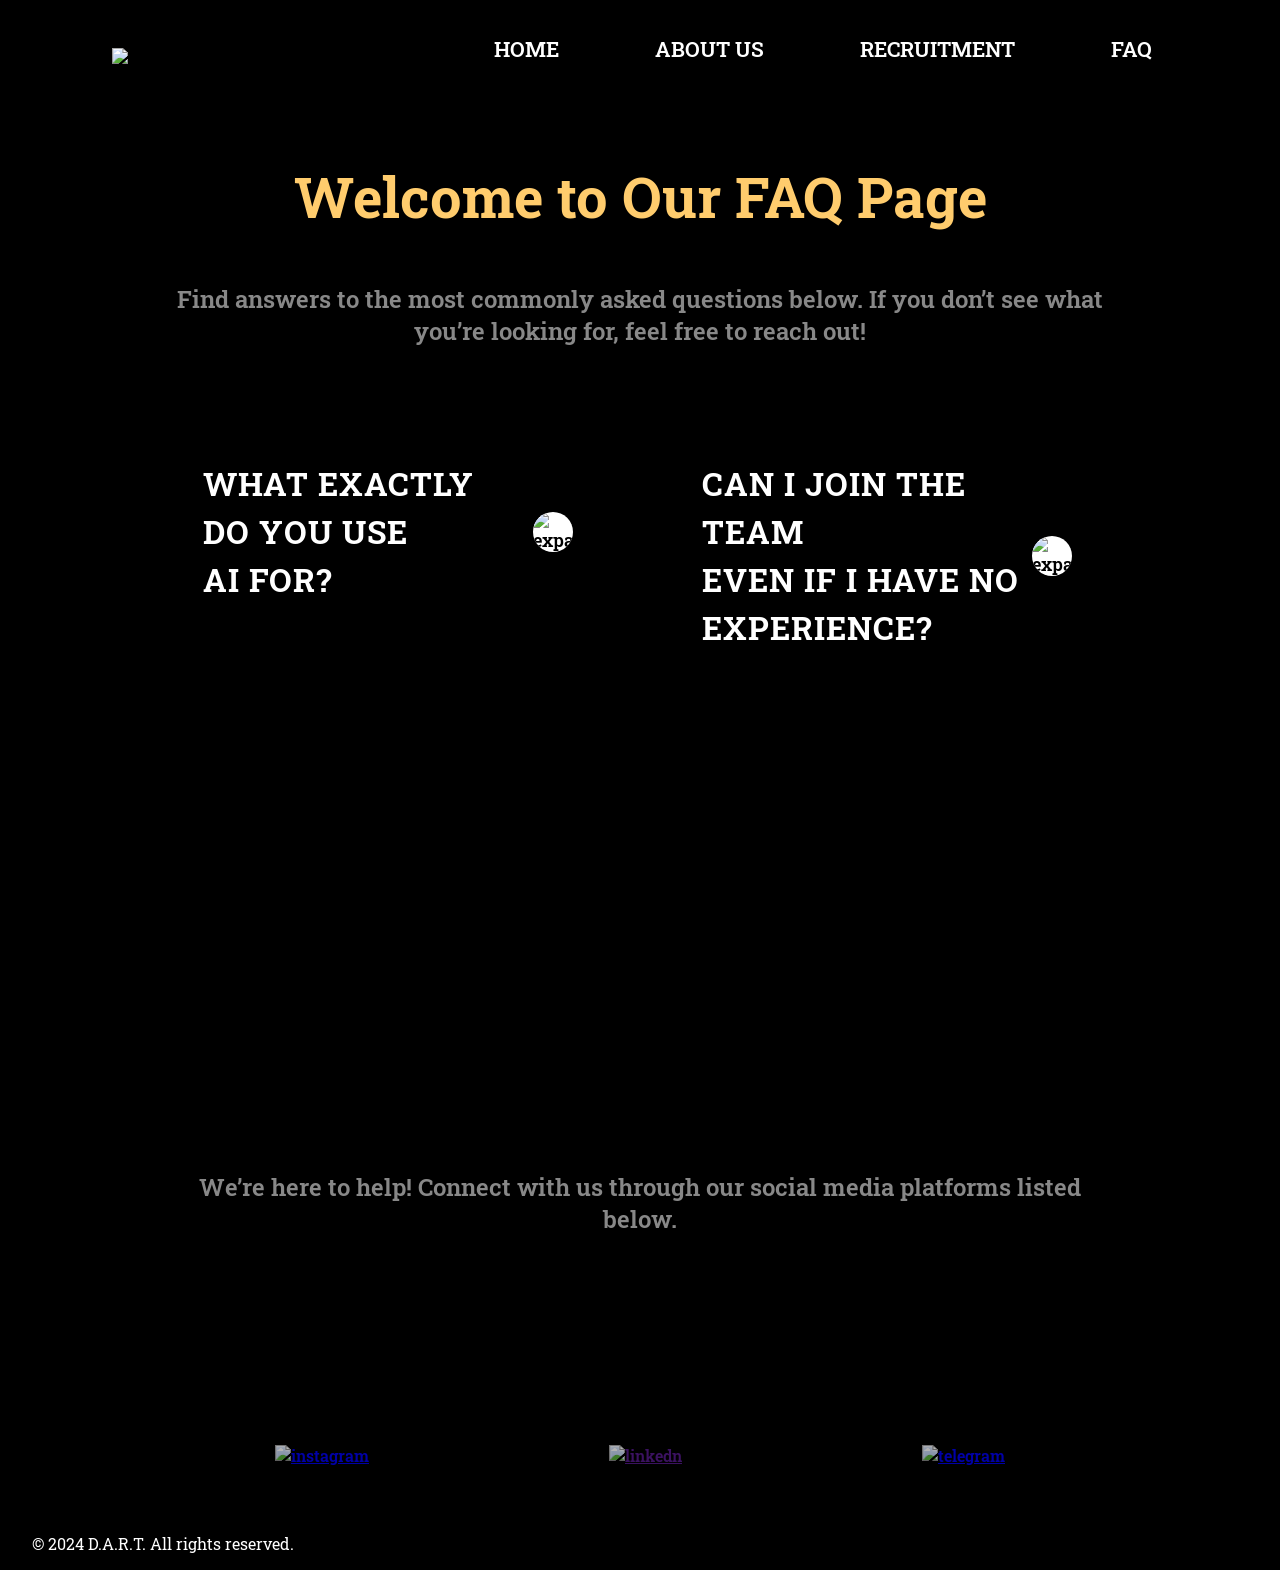
==== commit 3f650786: "Update index.html" ====
--- a/index.html
+++ b/index.html
@@ -4,7 +4,7 @@
     <meta charset="UTF-8">
     <meta name="viewport" content="width=device-width, initial-scale=1.0">
     <title>D.A.R.T. -FAQ</title>
-    <link rel="stylesheet" href="faq.css"> <!-- Link to CSS -->
+    <link rel="stylesheet" href="faq.css"> 
     <link rel="preconnect" href="https://fonts.googleapis.com">
     <link rel="preconnect" href="https://fonts.gstatic.com" crossorigin>
     <link href="https://fonts.googleapis.com/css2?family=Roboto+Slab:wght@100..900&display=swap" rel="stylesheet">
@@ -22,7 +22,6 @@
         <a href="#recruitment">RECRUITMENT</a>
         <a href="#FAQ">FAQ</a>
     </div>
-
     <!-- Navbar -->
     <div class="top">
         <div class="navbar">
@@ -44,7 +43,9 @@
                 <p class="spacer"></p>
                 <p>Find answers to the most commonly asked questions below. If you don’t see what you’re looking for, feel free to reach out!</p>
             </section>
+
             <p class="spacer1"></p>
+
             <section class="fade-in">
             <!-- First Row -->
             <div class="faq-row">
@@ -118,6 +119,7 @@
                 </div>
             </div>
             </section>
+
             <section class="ending">
                 <h2>Still Have Questions?</h2>
                 <p class="spacer"></p>
@@ -140,6 +142,6 @@
     </div>
     <span class ="copyright">© 2024 D.A.R.T. All rights reserved.</span>
 
-    <script src="faq.js"></script> <!-- Link to JavaScript -->
+    <script src="faq.js"></script> 
 </body>
 </html>
--- a/faq.css
+++ b/faq.css
@@ -20,7 +20,6 @@
   }
   
   .navbar{
-    
     display: flex;
     align-items: center;
     justify-content: space-between;
@@ -116,14 +115,24 @@
     padding: 5rem;
     background-color: #000000;
   }
-  
+  .fade-in {
+    opacity: 0;
+    transform: translateX(100%); 
+    transition: transform 1s ease-out, opacity 1s ease-out;
+}
+
+.fade-in.animate {
+    opacity: 1;
+    transform: translateX(0);
+}
+
   .faq-container {
     max-width: 5000px;
     margin: 50px auto;
     margin-left: 5rem; 
     margin-right: 5rem;
 }
-   /* Intro Section */
+
    .intro {
     text-align: center;
     margin-bottom: 30px;
@@ -147,16 +156,14 @@
     margin: 70px;
   }
 
-/* Rows */
 .faq-row {
-    display: flex; /* Two questions side by side */
+    display: flex; 
     justify-content: space-between;
     margin-bottom: 20px;
 }
 
-/* Individual Questions */
 .faq-item {
-    flex: 0 0 48%; /* Each question takes 48% of the row */
+    flex: 0 0 48%; 
     border: 3px solid;
     padding: 40px;
     box-sizing: border-box;
@@ -172,6 +179,7 @@
 .question h2 {
     color:white;
     font-size: 2rem;
+    line-height: 3rem;
     margin: 0;
     text-transform: uppercase;
     letter-spacing: 1px;
@@ -188,9 +196,9 @@
 }
 
 .icon img {
-    max-width: 150%;  /* Ensure the icon doesn't stretch */
-    max-height: 150%; /* Ensure the icon doesn't stretch */
-    object-fit:contain; /* Maintain the aspect ratio of the image */
+    max-width: 150%;   
+    max-height: 150%; 
+    object-fit:contain; 
 }
 
 .toggle-btn {
@@ -214,6 +222,7 @@
     display: none;
     margin-top: 10px;
     color: white;
+    line-height: 1.9rem;
     font-size: 1.2rem;
     border-left: 3px ;
 }
@@ -238,8 +247,8 @@
 }
 
 .faq-item.active .toggle-btn {
-    transition: height 300ms ease, opacity 300ms ease;
-    transform: rotate(45deg); /* Rotate the button when active */
+  transition: height 300ms ease, opacity 300ms ease;
+  transform: rotate(45deg); /* Rotate the button when active */
 }
 
 .icons{
@@ -279,204 +288,9 @@
 
 @media (max-width: 768px){
   body {
-    font-size: 70%; /* Further reduce font size for smaller screens */
-  }
-
-  .overlay {
-    position: fixed;
-    top: 0;
-    left: 0;
-    width: 100%;
-    height: 100%;
-    background-color: rgba(0, 0, 0, 0.5); /* Semi-transparent black */
-    backdrop-filter: blur(3px); /* Lighter blur */
-    opacity: 0;
-    visibility: hidden;
-    transition: opacity 0.3s ease, visibility 0.3s ease;
-    z-index: 9;
-  }
-
-  .overlay.visible {
-    opacity: 1;
-    visibility: visible;
-  }
-
-  .top {
-      background-attachment: fixed;
-  }
-
-  .navbar {
-    padding-left: 1rem;
-    padding-bottom: 0rem;
-  }
-
-  .navbar .left {
-      padding-top: 0.5rem;
-  }
-
-  .navbar .left img {
-    width: 55px; /* Smaller logo size */
-    height: 55px;
-  }
-
-  .navbar a {
-    display: none;
-  }
-
-  main {
-    padding: 2rem; /* Further reduce padding */
-  }
-
-
-  .faq-container {
-    flex-direction: column;
-    max-width: 2000px;
-    margin: 10px 10px;
-    margin-left: 1rem; 
-    margin-right: 2rem;
-}
-   /* Intro Section */
-   .intro {
-    text-align: center;
-    margin-bottom: 10px;
-  }
-
-  .intro h1 {
-    margin-top: -20px;
-    font-size: 2rem;
-    color: #FFCC6D;
-  }
-
-  .intro p {
-    font-size: 0.8rem;
-    text-align: center;
-    color: #888;
-  }
-  .spacer {
-    margin: 20px;
-  }
-  .spacer1 {
-    margin: 25px;
-  }
-
-/* Rows */
-.faq-row {
-  flex-direction: column;
-  margin-bottom: 20px;
-}
-
-/* Individual Questions */
-.faq-item {
-    flex: 0 0 30%; /* Each question takes 48% of the row */
-    border: 3px solid;
-    padding: 20px;
-    box-sizing: border-box;
-}
-
-.question {
-    display: flex;
-    justify-content: space-between;
-    align-items: center;
-    cursor: pointer;
-}
-
-.question h2 {
-    color:white;
-    font-size: 0.9rem;
-    margin: 0;
-    text-transform: uppercase;
-    letter-spacing: 1px;
-}
-.icon {
-    width: 40px;  /* Set a fixed size for the icon */
-    height: 40px; /* Set a fixed size for the icon */
-    padding: 8px; /* Space around the icon */
-
-}
-
-.icon img {
-    max-width: 100%;  /* Ensure the icon doesn't stretch */
-    max-height: 100%; /* Ensure the icon doesn't stretch */
-    object-fit:contain; /* Maintain the aspect ratio of the image */
-}
-
-.toggle-btn {
-    background-color: #fff;
-    color: #000;
-    border: none;
-    font-size: 18px;
-    width: 40px;
-    height: 40px;
-    border-radius: 50%;
-    cursor: pointer;
-    transition: transform 0.3s ease;
-}
-
-.toggle-btn:hover {
-    background-color: #888;
-}
-
-/* Answers Hidden by Default */
-.answer {
-    display: none;
-    margin-top: 10px;
-    color: white;
-    font-size: 0.7rem;
-    border-left: 3px ;
-}
-.ending {
-  text-align: center;
-  margin-top: 20px;
-}
-
-.ending h2 {
-  font-size: 0.8rem;
-  margin-bottom: 10px;
-}
-
-.ending p {
-  font-size: 0.8rem;
-  color: #888;
-  margin-bottom: 20px;
-}
-
-
-  .icons {
-    flex-direction: row;
-    gap: 2rem;
-    padding-top: 0.5rem;
-    padding-bottom: 1.5rem;
-  }
-
-  .icons img {
-    width: 1.8rem;
-    height: 1.8rem;
-  }
-
-  .copyright {
-    font-size: 0.8rem;
-    text-align: center;
-    padding: 0.3rem 0.8rem;
-  }
-
-  .menu-button {
-    display: block;
-  }
-
-  .sidebar {
-    display: flex;
-    width: 10rem; /* Narrower sidebar */
-  }
-
-  .sidebar.open {
-    right: 0;
-  }
-}
-
-@media (min-width: 769px) and (max-width: 1180px){
-  body {
-    font-size: 80%; /* Slightly smaller font size */
-  }
+    font-size: 70%; 
+  }
+
   .overlay {
     position: fixed;
     top: 0;
@@ -497,6 +311,190 @@
   }
 
   .top {
+      background-attachment: fixed;
+  }
+
+  .navbar {
+    padding-left: 1rem;
+    padding-bottom: 0rem;
+  }
+
+  .navbar .left {
+      padding-top: 0.5rem;
+  }
+
+  .navbar .left img {
+    width: 55px;
+    height: 55px;
+  }
+
+  .navbar a {
+    display: none;
+  }
+
+  main {
+    padding: 2rem; 
+  }
+
+  .faq-container {
+    flex-direction: column;
+    max-width: 2000px;
+    margin: 10px 10px;
+    margin-left: 1rem; 
+    margin-right: 2rem;
+}
+   /* Intro Section */
+   .intro {
+    text-align: center;
+    margin-bottom: 10px;
+  }
+
+  .intro h1 {
+    margin-top: -20px;
+    font-size: 2rem;
+  }
+
+  .intro p {
+    font-size: 0.8rem;
+    text-align: center;
+  }
+  .spacer {
+    margin: 20px;
+  }
+  .spacer1 {
+    margin: 25px;
+  }
+
+/* Rows */
+.faq-row {
+  flex-direction: column;
+  margin-bottom: 20px;
+}
+
+/* Individual Questions */
+.faq-item {
+    flex: 0 0 30%; 
+    border: 3px solid;
+    padding: 20px;
+    box-sizing: border-box;
+}
+
+.question {
+    display: flex;
+    justify-content: space-between;
+    align-items: center;
+    cursor: pointer;
+}
+
+.question h2 {
+    line-height: 1.8rem;
+    font-size: 1rem;
+    margin: 0;
+    letter-spacing: 1px;
+}
+.icon {
+    width: 40px;  
+    height: 40px; 
+    padding: 8px; 
+
+}
+
+.icon img {
+    max-width: 100%;   
+    max-height: 100%; 
+    object-fit:contain; 
+}
+
+.toggle-btn {
+    border: none;
+    font-size: 18px;
+    width: 40px;
+    height: 40px;
+    border-radius: 50%;
+    cursor: pointer;
+    transition: transform 0.3ms ease;
+}
+
+
+.answer {
+    line-height: 1.5rem;
+    display: none;
+    margin-top: 10px;
+    font-size: 0.8rem;
+    border-left: 3px ;
+}
+.ending {
+  text-align: center;
+  margin-top: 20px;
+}
+
+.ending h2 {
+  font-size: 0.8rem;
+  margin-bottom: 10px;
+}
+
+.ending p {
+  font-size: 0.8rem;
+
+  margin-bottom: 20px;
+}
+
+  .icons {
+    flex-direction: row;
+    gap: 2rem;
+    padding-top: 0.5rem;
+    padding-bottom: 1.5rem;
+  }
+
+  .icons img {
+    width: 1.8rem;
+    height: 1.8rem;
+  }
+
+  .copyright {
+    font-size: 0.8rem;
+    text-align: center;
+    padding: 0.3rem 0.8rem;
+  }
+
+  .menu-button {
+    display: block;
+  }
+
+  .sidebar {
+    display: flex;
+    width: 10rem; /* Narrower sidebar */
+  }
+
+  .sidebar.open {
+    right: 0;
+  }
+}
+
+@media (min-width: 769px) and (max-width: 1180px){
+  body {
+    font-size: 80%; 
+  }
+  .overlay {
+    position: fixed;
+    top: 0;
+    left: 0;
+    width: 100%;
+    height: 100%;
+    background-color: rgba(0, 0, 0, 0.5); 
+    backdrop-filter: blur(3px); 
+    opacity: 0;
+    visibility: hidden;
+    transition: opacity 0.3s ease, visibility 0.3s ease;
+    z-index: 9;
+  }
+
+  .overlay.visible {
+    opacity: 1;
+    visibility: visible;
+  }
+
+  .top {
     background-attachment: fixed;
   }
 
@@ -537,13 +535,11 @@
   .intro h1 {
     margin-top: -20px;
     font-size: 2.5rem;
-    color: #FFCC6D;
   }
 
   .intro p {
     font-size: 1.1rem;
     text-align: center;
-    color: #888;
     margin-bottom: 63px;
   }
   .spacer {
@@ -560,7 +556,7 @@
 
 /* Individual Questions */
 .faq-item {
-    flex: 0 0 50%; /* Each question takes 48% of the row */
+    flex: 0 0 50%; 
     border: 3px solid;
     padding: 20px;
     box-sizing: border-box;
@@ -575,27 +571,27 @@
 
 .question h2 {
     color:white;
-    font-size: 1rem;
+    line-height: 2.1rem;
+    font-size: 1.2rem;
     margin: 0;
     text-transform: uppercase;
     letter-spacing: 1px;
 }
 .icon {
-    width: 40px;  /* Set a fixed size for the icon */
-    height: 40px; /* Set a fixed size for the icon */
-    padding: 8px; /* Space around the icon */
+    width: 40px;  
+    height: 40px; 
+    padding: 8px; 
 
 }
 
 .icon img {
-    max-width: 120%;  /* Ensure the icon doesn't stretch */
-    max-height: 120%; /* Ensure the icon doesn't stretch */
-    object-fit:contain; /* Maintain the aspect ratio of the image */
+    max-width: 120%;  
+    max-height: 120%; 
+    object-fit:contain; 
 }
 
 .toggle-btn {
-    background-color: #fff;
-    color: #000;
+
     border: none;
     font-size: 18px;
     width: 45px;
@@ -605,16 +601,11 @@
     transition: transform 0.3s ease;
 }
 
-.toggle-btn:hover {
-    background-color: #888;
-}
-
 /* Answers Hidden by Default */
 .answer {
     display: none;
     margin-top: 10px;
-    color: white;
-    font-size: 0.9rem;
+    font-size: 1rem;
     border-left: 3px ;
 }
 .ending {
@@ -629,7 +620,6 @@
 
 .ending p {
   font-size: 1.1rem;
-  color: #888;
   margin-bottom: 80px;
 }
 
@@ -658,7 +648,7 @@
 
   .sidebar {
     display: flex;
-    width: 12rem; /* Moderate sidebar width */
+    width: 12rem; 
   }
 
   .sidebar.open {
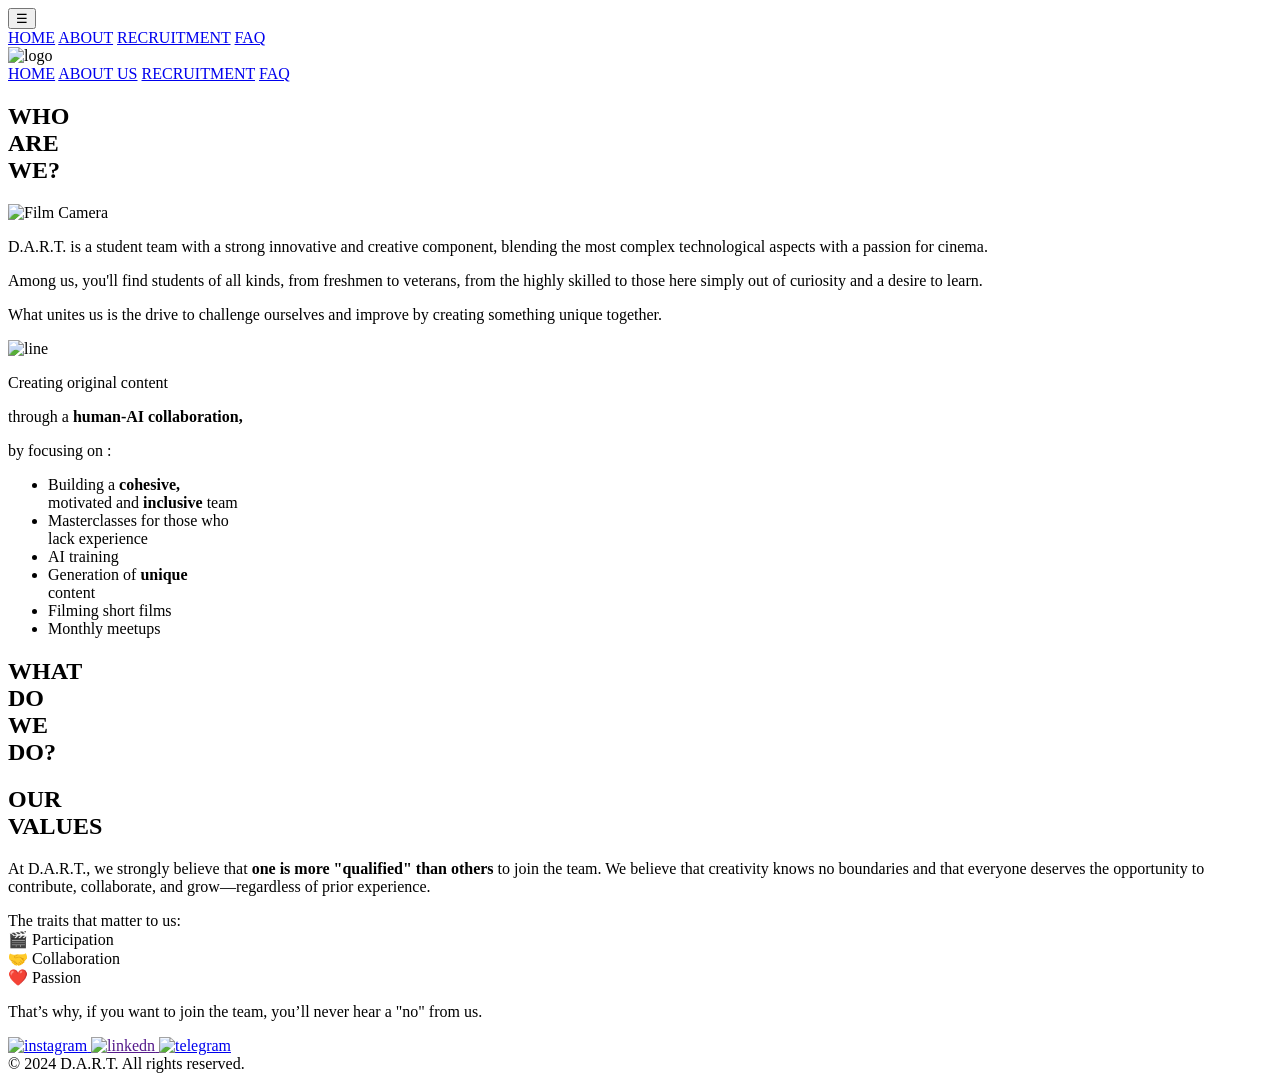
==== commit 59b50113: "Update index.html" ====
--- a/index.html
+++ b/index.html
@@ -3,15 +3,15 @@
 <head>
     <meta charset="UTF-8">
     <meta name="viewport" content="width=device-width, initial-scale=1.0">
-    <title>D.A.R.T. -FAQ</title>
-    <link rel="stylesheet" href="faq.css"> 
+    <title>D.A.R.T. - AboutUs</title>
+    <link rel="stylesheet" href="about-us.css">
     <link rel="preconnect" href="https://fonts.googleapis.com">
     <link rel="preconnect" href="https://fonts.gstatic.com" crossorigin>
     <link href="https://fonts.googleapis.com/css2?family=Roboto+Slab:wght@100..900&display=swap" rel="stylesheet">
 </head>
+<body>
 
-<body>
-    <!-- Overlay for Sidebar -->
+   <!-- Overlay for Sidebar -->
     <div class="overlay" id="overlay"></div>
     <!-- Menu Button -->
     <button class="menu-button" id="menu-button">☰</button>
@@ -22,6 +22,7 @@
         <a href="#recruitment">RECRUITMENT</a>
         <a href="#FAQ">FAQ</a>
     </div>
+
     <!-- Navbar -->
     <div class="top">
         <div class="navbar">
@@ -36,100 +37,99 @@
             </div>
         </div>
     </div>
+
     <main>
-        <div class="faq-container">
-            <section class="intro">
-                <h1>Welcome to Our FAQ Page</h1>
-                <p class="spacer"></p>
-                <p>Find answers to the most commonly asked questions below. If you don’t see what you’re looking for, feel free to reach out!</p>
-            </section>
+      <!-- Who Are We Section -->
+        <section class="section" id="about">
+          <div class="text-container">
+            <h1>
+              <span class="who">WHO</span><br/>
+              <span class="are">ARE</span><br/>
+              <span class="we">WE?</span>
+            </h1>
+          </div>
+          <img src="https://github.com/busepol/dartweb/blob/main/camera.png?raw=true" alt="Film Camera">
+          <section class="fade-in">
+          <div>
+            <p class="about-paragraph">
+              D.A.R.T. is a student team with a strong innovative and creative component, blending the most complex technological aspects with a passion for cinema.  
+            </p>
+            <p class="spacer"></p>
+            <p class="about-paragraph">
+              Among us, you'll find students of all kinds, from freshmen to veterans, from the highly skilled to those here simply out of curiosity and a desire to learn.  
+            </p>
+            <p class="spacer"></p>
+            <p class="about-paragraph">
+              What unites us is the drive to challenge ourselves and improve by creating something unique together.  
+            </p>
+          </div>
+          </section>
+        </section>
 
-            <p class="spacer1"></p>
+      <!-- Line Divider -->
+        <div class="line">
+          <img src="https://github.com/busepol/dartweb/blob/main/Line%205.png?raw=true" alt="line">
+        </div>
 
-            <section class="fade-in">
-            <!-- First Row -->
-            <div class="faq-row">
-                <!-- First Question -->
-                <div class="faq-item">
-                    <div class="question">
-                        <h2><span>WHAT EXACTLY </span> <br/> 
-                            <span>DO YOU USE </span><br/>
-                            <span>AI FOR? </span> </h2>
-                        <div class="icon" onclick="toggleAnswer(this)">
-                            <img src="https://github.com/busepol/dartweb/blob/main/robot.jpeg?raw=true" alt="expand icon" class="toggle-btn">
-                        </div>
-                    </div>
-                    <div class="answer">
-                        <p class="spacer"></p>
-                        <p>AI will be used at all stages of project development, some more than others. Specifically, it will assist in writing storylines and scripts, creating storyboards, drafting production schedules, charts, budgets, and various tables. Where possible, it will also contribute to creating visual effects. In essence, we’ll use it in both organizational and creative fields.</p>
-                    </div>
-                </div>
-                <!-- Second Question -->
-                <div class="faq-item">
-                    <div class="question">
-                        <h2><span>CAN I JOIN THE TEAM </span> <br/>
-                            <span>EVEN  IF I HAVE NO </span><br/>
-                            <span>EXPERIENCE?</span></h2>
-                        <div class="icon" onclick="toggleAnswer(this)">
-                            <img src="https://github.com/busepol/dartweb/blob/main/fotoicon.jpeg?raw=true" alt="expand icon" class="toggle-btn">
-                        </div>
-                    </div>
-                    <div class="answer">
-                        <p class="spacer"></p>
-                        <p>Absolutely! All that matters to us is commitment, participation, and a willingness to get involved. Whether you’re a freshman or a veteran, there’s a place for you on the team if you’re ready to collaborate and continuously learn.</p>
-                    </div>
-                </div>
-            </div>
-            </section>
+      <!-- What Do We Do Section -->
+      <section class="what-we-do" id="what-we-do">
+        <section class="fade-in">
+        <div class="content">
+            <p class="about-paragraph">Creating original content</p>
+            <p class="about-paragraph">through a <strong> human-AI collaboration, </strong></p>   
+            <p class="about-paragraph">by focusing on :</p>
+            <p class="spacer"></p>
+          <ul>
+            <li>Building a <span> <strong> cohesive,</strong> </span> <br /> motivated</strong> and <strong>inclusive</strong> team</li>
+            <li> <span> Masterclasses for those who </span> <br/> lack experience </li>
+            <li>AI training</li>
+            <li> <span> Generation of <strong>unique </span> <br/> </strong> content</li>
+            <li>Filming short films</li>
+            <li>Monthly meetups</li>
+          </ul>
+        </div>
+        </section>
+        <h1>
+          <div class="text-container">
+            <span class="who">WHAT</span><br />
+            <span class="are">DO</span><br />
+            <span class="we">WE</span><br />
+            <span class="do">DO?</span>
+          </div>
+        </h1>
+      </section>
 
-            <p class="spacer1"></p>
-            
-            <section class="fade-in">
-            <!-- Second Row -->
-            <div class="faq-row">  
-                <!-- Third Question -->
-                <div class="faq-item">
-                    <div class="question">
-                        <h2><span>HOW LONG DOES</span><br/> 
-                            <span>A TYPICAL PROJECT</span><br/>
-                            <span>TAKE?</span> </h2>
-                        <div class="icon" onclick="toggleAnswer(this)">
-                            <img src="https://github.com/busepol/dartweb/blob/main/compicon.jpeg?raw=true" alt="expand icon" class="toggle-btn">
-                        </div>
-                    </div>
-                    <div class="answer">
-                        <p class="spacer"></p>
-                        <p>Project duration varies depending on complexity and scale. A small project might take a few weeks, while larger ones can span several months. We prioritize quality and teamwork to ensure each project is completed efficiently.</p>
-                    </div>
-                </div>
-                <!-- Fourth Question -->
-                <div class="faq-item">
-                    <div class="question">
-                        <h2><span>DO I NEED ANY</span><br/>
-                            <span>SPECIAL SOFTWARE</span><br/>
-                            <span>TO PARTICIPATE?</span></h2>
-                        <div class="icon" onclick="toggleAnswer(this)">
-                            <img src="https://github.com/busepol/dartweb/blob/main/sofwareicon.jpeg?raw=true" alt="expand icon" class="toggle-btn">
-                        </div>
-                    </div>
-                    <div class="answer">
-                        <p class="spacer"></p>
-                        <p>Not necessarily! While having experience with certain tools can help, we’ll guide you through the software we use and provide resources to help you get started. All you need is a computer and an internet connection to contribute.</p>
-                    </div>
-                </div>
-            </div>
-            </section>
-
-            <section class="ending">
-                <h2>Still Have Questions?</h2>
-                <p class="spacer"></p>
-                <p>We’re here to help! Connect with us through our social media platforms listed below. </p>
-            </section>
-            </div>
+      <section class="our-values" id="our-values">
+        <div class="text-container">
+          <h1>
+            <span class="our">OUR</span><br/>
+            <span class="values">VALUES</span>
+          </h1>
         </div>
+        <section class="fade-in">
+        <div>
+          <p>
+            At D.A.R.T., we strongly believe that <strong>one is more "qualified" than others </strong> to join the team.  
+            We believe that creativity knows no boundaries and that everyone deserves the opportunity to contribute, collaborate, and grow—regardless of prior experience.
+          </p>
+          <p class="spacer"></p>
+          <div class="traits">
+            <span> The traits that matter to us:</span> <br/>
+            <span>🎬 Participation</span><br/>
+            <span>🤝 Collaboration </span><br/>
+            <span>❤️ Passion</span>
+          </div>
+          <p class="spacer"></p>
+          <p>
+            That’s why, if you want to join the team, you’ll never hear a "no" from us.
+          </p>
+        </div>
+        </section>
+      </section>
+      
+      
     </main>
-
-    <div class ="icons">
+      <div class ="icons">
         <a href="https://www.instagram.com/dart.productions/" target="_blank">
             <img src="https://github.com/busepol/dartweb/blob/main/insta_logo.png?raw=true" alt="instagram">
         </a>
@@ -139,9 +139,11 @@
         <a href="https://t.me/politodart" target="_blank">
             <img src="https://github.com/busepol/dartweb/blob/main/telegram_logo.png?raw=true" alt="telegram">
         </a>
-    </div>
-    <span class ="copyright">© 2024 D.A.R.T. All rights reserved.</span>
+      </div>
+      <span class ="copyright">© 2024 D.A.R.T. All rights reserved.</span>
+      <script src="about-us.js"></script>
 
-    <script src="faq.js"></script> 
-</body>
+  </body>
 </html>
+
+    
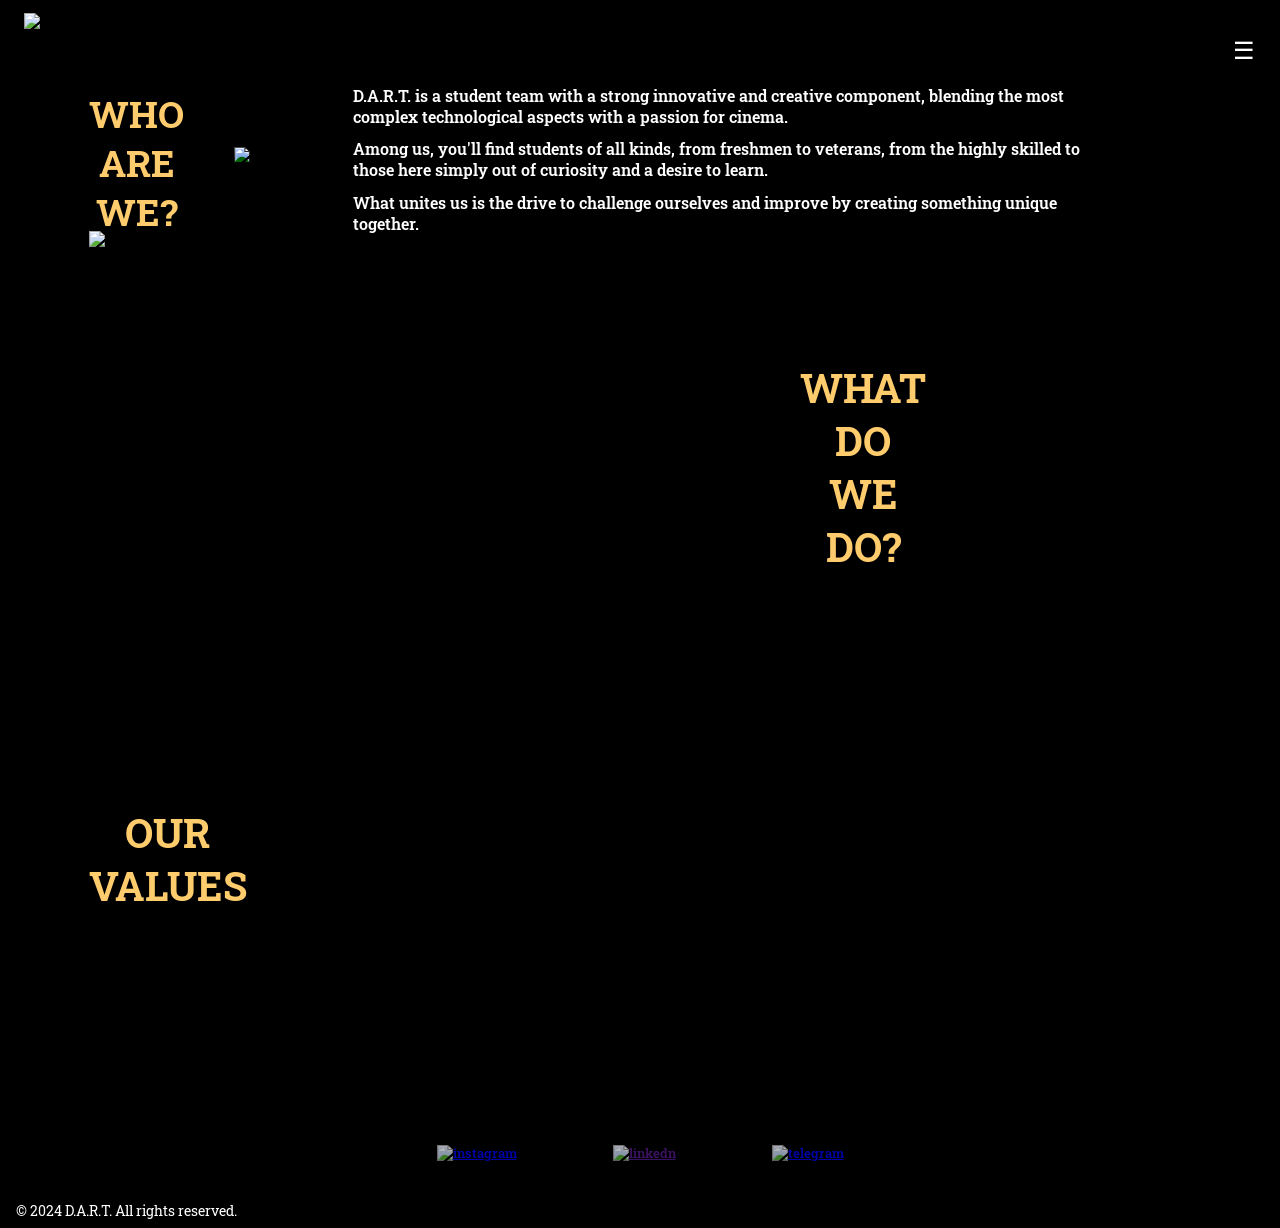
==== commit 7893a1d3: "Update index.html" ====
--- a/index.html
+++ b/index.html
@@ -147,3 +147,4 @@
 </html>
 
     
+    
--- a/about-us.css
+++ b/about-us.css
@@ -0,0 +1,649 @@
+* {
+  margin: 0;
+  padding: 0;
+  box-sizing: border-box;
+}
+
+body{
+  font-family: "Roboto Slab", serif;
+  font-optical-sizing: auto;
+  font-style: normal;
+  background-color: black;
+  font-weight: 600;
+  
+}
+
+.top{
+  background-repeat: no-repeat;
+  background-size: cover;
+  background-attachment: fixed;
+  
+}
+
+.navbar{
+  
+  display: flex;
+  align-items: center;
+  justify-content: space-between;
+  padding-right: 8rem;
+  padding-left: 7rem;
+}
+
+.navbar .left img{
+  width: 100px;
+  height: 100px;
+}
+
+.navbar .left{
+  padding-top: 3rem;
+}
+
+.navbar .right{
+  padding-top: 1.8rem;
+  display: flex;
+  align-items: center;
+  gap: 6rem;
+  
+}
+
+.navbar .right a{
+  color: white;
+  text-decoration: none;
+  font-size: 1.3rem;
+}
+
+.navbar .right a:hover{
+  color: #FFCC6D;
+  text-decoration: none;
+  font-size: 1.3rem;
+}
+.menu-button {
+  position: fixed;
+  z-index: 10;
+  top: 2rem; 
+  right: 1.25rem; 
+  background-color: transparent;
+  color: white;
+  font-size: 1.5rem;
+  padding: 0.3rem 0.3rem; 
+  border: none;
+  cursor: pointer;
+  border-radius: 0.3125rem; 
+  display: none; 
+}
+
+.menu-button:hover {
+  color: #FFCC6D;
+}
+
+.sidebar {
+  z-index: 10;
+  display: flex;
+  flex-direction: column;
+  gap:1rem;
+  position: fixed;
+  top: 0;
+  right: -15.625rem; 
+  width: 15.625rem; 
+  height: 100%;
+  background-color: black;
+  color: white;
+  padding: 1rem;
+  transition: right 0.3s ease;
+  overflow-y: auto;
+  display: none;
+}
+
+.sidebar a {
+  font-size: 1rem;
+  text-decoration: none;
+  color: white;
+  margin: 0.5rem 0; 
+  padding-top: 1rem;
+  padding-left: 1rem; 
+}
+
+.sidebar a:hover {
+  color: #FFCC6D;
+}
+
+.sidebar.open {
+  right: 0; 
+}
+
+.fade-in {
+  opacity: 0;
+  transform: scale(0.8); /* Start smaller */
+  filter: blur(5px); /* Start with a blur effect */
+  transition: transform 1s ease-out, opacity 1s ease-out, filter 1s ease-out;
+}
+
+.fade-in.animate {
+  opacity: 1;
+  transform: scale(1); /* End at full size */
+  filter: blur(0); /* End without blur */
+}
+
+
+main {
+  padding: 10rem;
+  background-color: #000000;
+}
+
+.section {
+  background-color: #000000;
+  display: flex ;
+  margin-top: -170px;
+  flex: 50;
+  flex-direction: row;
+  align-items: center;
+  justify-content: space-between;
+  padding: 80px 80px;
+}
+
+.text-container {
+  text-align: center;
+}
+
+.about-paragraph {
+  margin-bottom: 20px;
+  font-size: 1.5rem;
+  line-height: 1;
+  border-radius: 5px;
+}
+
+.spacer {
+  margin: 45px;
+}
+
+.section h1 {
+  font-size: 5.5rem;
+  color: #ffcc6d;
+}
+
+.section p {
+  font-size: 1.5rem;
+  margin-bottom: 5px;
+  color: white;
+  line-height: 1.5;
+  max-width: 400px;
+}
+
+.section img {
+  mix-blend-mode: hard-light;
+  max-width: 320px;
+  height: auto;
+  object-fit: contain;
+  padding: 10px;
+  border-radius: 5px;
+}
+
+  /* Line */
+.line {
+  justify-content: center;
+  align-items: center;
+  margin-top: -102px;
+}
+  
+.line img {
+  width: 100%;
+  object-fit:cover;
+}
+
+strong {
+  color:#FFCC6D;
+}  
+
+.what-we-do {
+  margin-top: 6rem;
+  color: white;
+  padding: 80px 80px;
+  background: url("https://github.com/busepol/dartweb/blob/main/stage.png?raw=true") no-repeat center center;
+  background-size: 115%;
+  display: flex;
+  flex-direction: row;
+  justify-content: space-between;
+  align-items: center;
+  gap: 2rem;
+  height: auto;
+}
+
+.what-we-do .content {
+  flex: 1; 
+  text-align: left;
+}
+
+.what-we-do h1 {
+  font-size: 5.5rem;
+  margin-right: -150px;
+  color: #ffcc6d;
+  flex: 1;
+}
+
+.what-we-do ul {
+  list-style-type: disc;
+  text-align: center;
+  padding-left: 3rem;
+  margin-bottom: 20px;
+  font-size: 1.5rem;
+}
+
+.what-we-do li {
+  font-size: 1.5rem;
+  text-align: left;
+  margin: 0.5rem 0;
+  margin-bottom: 20px;
+}
+
+.our-values {
+  margin-top: 3rem;
+  color: white;
+  display: flex;
+  flex-direction: row;
+  padding: 80px 80px;
+  justify-content: space-between;
+  align-items: center;
+  gap: 7rem;
+  height: auto;
+}
+
+.our-values h1 {  
+  font-size: 5.5rem;
+  color: #ffcc6d;
+  flex: 1;
+
+}
+
+.our-values p{
+  font-size: 1.5rem;
+  text-align: lefft;
+}
+.our-values .traits {
+  font-size: 1.5rem;
+  text-align: center;
+}
+
+.icons{
+  margin-top: 5rem;
+  justify-content: center;
+  text-align: center;
+  display: flex;
+  margin-left: auto;
+  margin-right: auto;
+  gap:15rem;
+  padding-bottom: 4rem;
+}
+
+.icons img{
+  width: 2.3rem;
+  height: 2.3rem;
+  opacity: 0.7;
+  transition-duration: 200ms;
+}
+
+.icons img:hover{
+  width: 2.33rem;
+  height: 2.33rem;
+  opacity: 1;
+}
+
+.copyright{
+  color: white;
+  width: 100%;
+  display: flex;
+  padding-top: 0.2rem;
+  padding-bottom: 1rem;
+  font-size: 1rem;
+  font-weight: 400;
+  padding-left: 2rem;
+}
+
+
+@media (max-width: 768px) {
+  body {
+    font-size: 70%; /* Further reduce font size for smaller screens */
+  }
+
+  .overlay {
+    position: fixed;
+    top: 0;
+    left: 0;
+    width: 100%;
+    height: 100%;
+    background-color: rgba(0, 0, 0, 0.5); /* Semi-transparent black */
+    backdrop-filter: blur(3px); /* Lighter blur */
+    opacity: 0;
+    visibility: hidden;
+    transition: opacity 0.3s ease, visibility 0.3s ease;
+    z-index: 9;
+  }
+
+  .overlay.visible {
+    opacity: 1;
+    visibility: visible;
+  }
+
+  .top {
+      background-attachment: fixed;
+  }
+
+  .navbar {
+    padding-left: 1rem;
+    padding-bottom: 0rem;
+  }
+
+  .navbar .left {
+      padding-top: 0.5rem;
+  }
+
+  .navbar .left img {
+    width: 55px; /* Smaller logo size */
+    height: 55px;
+  }
+
+  .navbar a {
+    display: none;
+  }
+
+  main {
+    padding: 1.1rem; /* Further reduce padding */
+  }
+
+  .section {
+    flex-direction: row;
+    margin-top: 0;
+    padding: 20px 20px;
+  }
+
+  .section h1 {
+    font-size: 1.5rem; /* Further reduce heading size */
+    text-align: center;
+  }
+
+  .section p {
+    font-size: 0.6rem;
+    line-height: 1;
+    max-width: 100%;
+    text-align: left;
+    margin-bottom: 1rem;
+  }
+  
+  .spacer {
+    margin: 6px;
+}
+
+  .section img {
+    max-width: 32%;
+    margin: 0 auto;
+  }
+
+  .line img {
+    margin-left: 20px;
+    width: 88%; /* Further shrink line */
+    margin-top: 75px;
+  }
+
+  .what-we-do {
+    flex-direction: row;
+    padding: 20px 20px;
+    background-size: contain;
+    height: auto;
+    margin-top: 1.5rem;
+  }
+
+  .what-we-do h1 {
+    font-size: 1.5rem;
+    margin: 0;
+    text-align: center;
+  }
+
+  .about-paragraph {
+    margin-bottom: 2px;
+    font-size: 0.6rem;
+    width: 200%;
+    line-height: 1;
+    text-align: left;
+  }
+
+  .what-we-do ul {
+    width: 300%;
+    padding-left: 1.5rem;
+    margin-bottom: 0.7rem;
+    font-size: 0.6rem
+  }
+
+  .what-we-do li {
+    font-size: 0.6rem;
+    margin-bottom: 0.7rem;
+  }
+
+  .what-we-do .content {
+    text-align: center;
+  }
+
+  .our-values {
+    margin-top: 1rem;
+    padding: 20px 20px;
+    gap: 2rem;
+  }
+  
+  .our-values h1 {  
+    font-size: 1.5rem;
+  }
+  
+  .our-values p{
+    margin-right: 20px;
+    font-size: 0.6rem;
+    text-align: left;
+  }
+
+  .our-values .traits {
+    font-size: 0.6rem;
+    text-align: left;
+  }
+
+  .icons {
+    flex-direction: row;
+    gap: 2rem;
+    padding-top: 0.5rem;
+    padding-bottom: 1.5rem;
+  }
+
+  .icons img {
+    width: 1.8rem;
+    height: 1.8rem;
+  }
+
+  .copyright {
+    font-size: 0.8rem;
+    text-align: center;
+    padding: 0.3rem 0.8rem;
+  }
+
+  .menu-button {
+    display: block;
+  }
+
+  .sidebar {
+    display: flex;
+    width: 10rem; /* Narrower sidebar */
+  }
+
+  .sidebar.open {
+    right: 0;
+  }
+}
+
+@media (min-width: 769px) and (max-width: 1366px){
+  body {
+    font-size: 80%; /* Slightly smaller font size */
+  }
+  .overlay {
+    position: fixed;
+    top: 0;
+    left: 0;
+    width: 100%;
+    height: 100%;
+    background-color: rgba(0, 0, 0, 0.5); 
+    backdrop-filter: blur(3px); 
+    opacity: 0;
+    visibility: hidden;
+    transition: opacity 0.3s ease, visibility 0.3s ease;
+    z-index: 9;
+  }
+
+  .overlay.visible {
+    opacity: 1;
+    visibility: visible;
+  }
+
+  .top {
+    background-attachment: fixed;
+  }
+
+  .navbar {
+    padding-left: 1.5rem;
+    padding-bottom: 0.5rem;
+  }
+
+  .navbar .left {
+      padding-top: 0.8rem;
+  }
+
+  .navbar .left img {
+    width: 70px; /* Smaller logo size */
+    height: 70px;
+  }
+
+  .navbar a {
+    display: none;
+  }
+
+  main {
+    padding: 4rem 4rem; 
+  }
+
+  .section {
+    flex-direction: row;
+    justify-content: space-between;
+    margin-top: -40px;
+    padding: 25px 25px;
+  }
+
+  .section h1 {
+    padding-right: 40px;
+    font-size: 2.3rem; /* Further reduce heading size */
+    text-align: center;
+  }
+
+  .section p {
+    padding-left: 40px;
+    font-size: 1rem;
+    line-height: 1.3;
+    max-width: 90%;
+    text-align: left;
+  }
+  
+  .spacer {
+    margin: 12px;
+}
+
+  .section img {
+    max-width: 30%;
+  }
+
+  .line img {
+    width: 90%; /* Further shrink line */
+    margin-top: 68px;
+    margin-left: 25px;
+  }
+
+  .what-we-do {
+    flex-direction: row;
+    padding: 25px 25px;
+    background-size: contain;
+    height: 500px;
+    margin-top: -30px;
+  }
+
+  .what-we-do h1 {
+    font-size: 2.5rem;
+    text-align: center;
+  }
+
+  .about-paragraph {
+    margin-bottom: 2px;
+    font-size: 1rem;
+    width: 200%;
+    line-height: 1.3;
+    text-align: left;
+  }
+
+  .what-we-do ul {
+    width: 300%;
+    padding-left: 1.5rem;
+    margin-bottom: 0.7rem;
+    font-size: 1rem
+  }
+
+  .what-we-do li {
+    font-size: 1rem;
+    margin-bottom: 0.7rem;
+  }
+
+  .what-we-do .content {
+    text-align: center;
+  }
+  .our-values {
+    margin-top: 1rem;
+    padding: 30px 25px;
+    justify-content: space-between;
+    align-items: center;
+    gap: 4rem;
+    height: auto;
+  }
+  
+  .our-values h1 {  
+    font-size: 2.5rem;
+  }
+  
+  .our-values p{
+    font-size: 1rem;
+    text-align: left;
+  }
+  .our-values .traits {
+    font-size: 1rem;
+    text-align: center;
+  }
+
+  .icons {
+    flex-direction: row;
+    gap: 6rem;
+    padding-top: 1rem;
+    padding-bottom: 2rem;
+  }
+
+  .icons img {
+    width: 2rem;
+    height: 2rem;
+  }
+
+  .copyright {
+    font-size: 0.9rem;
+    text-align: center;
+    padding: 0.5rem 1rem;
+  }
+
+  .menu-button {
+    display: block;
+  }
+
+  .sidebar {
+    display: flex;
+    width: 12rem; /* Moderate sidebar width */
+  }
+
+  .sidebar.open {
+    right: 0;
+  }
+}
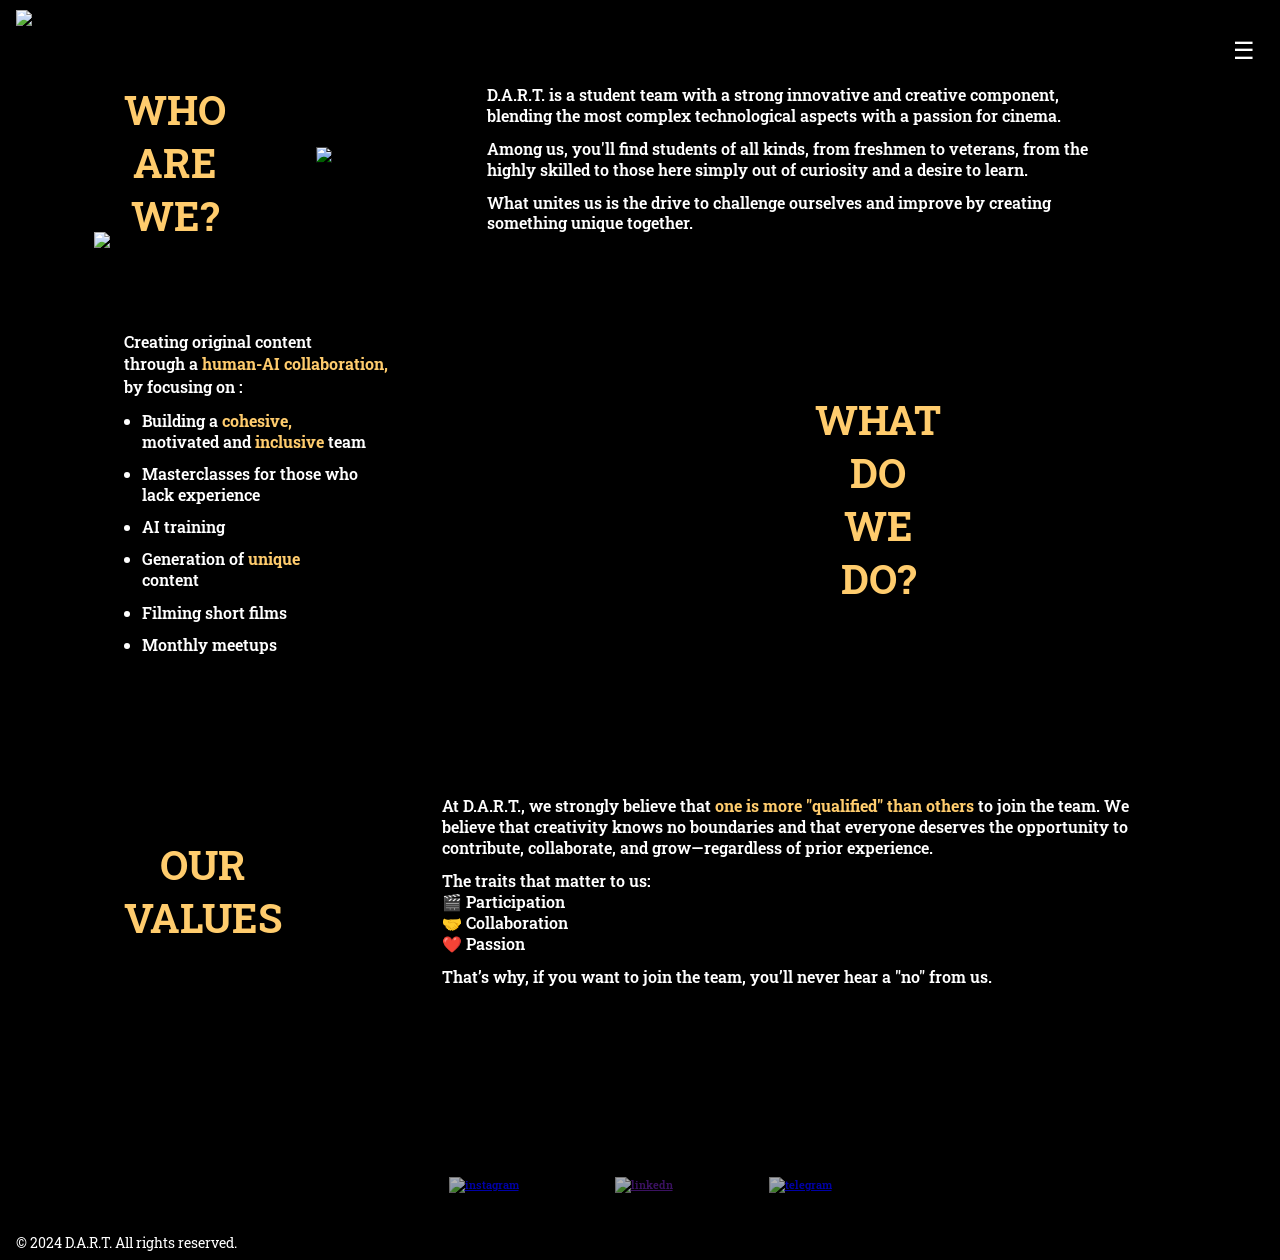
==== commit 4b4a0d3a: "Update index.html" ====
--- a/index.html
+++ b/index.html
@@ -7,6 +7,7 @@
     <link rel="stylesheet" href="about-us.css">
     <link rel="preconnect" href="https://fonts.googleapis.com">
     <link rel="preconnect" href="https://fonts.gstatic.com" crossorigin>
+    <link rel="preload" href="https://github.com/busepol/dartweb/blob/main/camera.png?raw=true" as="Film Camera">
     <link href="https://fonts.googleapis.com/css2?family=Roboto+Slab:wght@100..900&display=swap" rel="stylesheet">
 </head>
 <body>
--- a/about-us.css
+++ b/about-us.css
@@ -346,13 +346,14 @@
   }
 
   main {
-    padding: 1.1rem; /* Further reduce padding */
+    padding: 1.5rem; /* Further reduce padding */
   }
 
   .section {
     flex-direction: row;
     margin-top: 0;
-    padding: 20px 20px;
+    padding: 15px 15px;
+    gap: 0.5rem;
   }
 
   .section h1 {
@@ -362,8 +363,8 @@
 
   .section p {
     font-size: 0.6rem;
-    line-height: 1;
-    max-width: 100%;
+    line-height: 0.8rem;
+    max-width: 110%;
     text-align: left;
     margin-bottom: 1rem;
   }
@@ -373,23 +374,26 @@
 }
 
   .section img {
-    max-width: 32%;
+    max-width: 37%;
     margin: 0 auto;
   }
 
   .line img {
     margin-left: 20px;
     width: 88%; /* Further shrink line */
-    margin-top: 75px;
-  }
-
-  .what-we-do {
+    margin-top: 78px;
+  }
+
+    .what-we-do {
     flex-direction: row;
-    padding: 20px 20px;
+    padding: 15px 15px;
     background-size: contain;
     height: auto;
     margin-top: 1.5rem;
   }
+  .what-we-do .content{
+    font-size: 0.6rem;
+  }
 
   .what-we-do h1 {
     font-size: 1.5rem;
@@ -398,15 +402,15 @@
   }
 
   .about-paragraph {
+    margin-left: 15px;
     margin-bottom: 2px;
     font-size: 0.6rem;
     width: 200%;
-    line-height: 1;
     text-align: left;
   }
 
   .what-we-do ul {
-    width: 300%;
+    width: 100%;
     padding-left: 1.5rem;
     margin-bottom: 0.7rem;
     font-size: 0.6rem
@@ -417,17 +421,16 @@
     margin-bottom: 0.7rem;
   }
 
-  .what-we-do .content {
-    text-align: center;
-  }
+
 
   .our-values {
     margin-top: 1rem;
-    padding: 20px 20px;
-    gap: 2rem;
+    padding: 15px 15px;
+    gap: 2.5rem;
   }
   
   .our-values h1 {  
+    margin-left: 15px;
     font-size: 1.5rem;
   }
   
@@ -474,18 +477,19 @@
   }
 }
 
-@media (min-width: 769px) and (max-width: 1366px){
+@media (min-width: 768px) and (max-width: 1366px) and (orientation:landscape){
   body {
-    font-size: 80%; /* Slightly smaller font size */
-  }
+    font-size: 70%; /* Further reduce font size for smaller screens */
+  }
+
   .overlay {
     position: fixed;
     top: 0;
     left: 0;
     width: 100%;
     height: 100%;
-    background-color: rgba(0, 0, 0, 0.5); 
-    backdrop-filter: blur(3px); 
+    background-color: rgba(0, 0, 0, 0.5); /* Semi-transparent black */
+    backdrop-filter: blur(3px); /* Lighter blur */
     opacity: 0;
     visibility: hidden;
     transition: opacity 0.3s ease, visibility 0.3s ease;
@@ -498,27 +502,27 @@
   }
 
   .top {
-    background-attachment: fixed;
+      background-attachment: fixed;
   }
 
   .navbar {
-    padding-left: 1.5rem;
-    padding-bottom: 0.5rem;
+    padding-left: 1rem;
+    padding-bottom: 0rem;
   }
 
   .navbar .left {
-      padding-top: 0.8rem;
+      padding-top: 0.5rem;
   }
 
   .navbar .left img {
-    width: 70px; /* Smaller logo size */
-    height: 70px;
+    width: 55px; /* Smaller logo size */
+    height: 55px;
   }
 
   .navbar a {
     display: none;
   }
-
+  
   main {
     padding: 4rem 4rem; 
   }
@@ -526,21 +530,200 @@
   .section {
     flex-direction: row;
     justify-content: space-between;
+    gap: 5rem;
+    margin-top: -40px;
+    padding: 30px 30px;
+  }
+
+  .section h1 {
+    padding-left: 30px;
+    font-size: 2.5rem; /* Further reduce heading size */
+    text-align: center;
+  }
+
+  .section p {
+    padding-right: 30px;
+    font-size: 1rem;
+    line-height: 1.3;
+    max-width: 90%;
+    text-align: left;
+  }
+  
+  .spacer {
+    margin: 12px;
+}
+
+  .section img {
+    max-width: 23%;
+  }
+
+  .line img {
+    width: 90%; /* Further shrink line */
+    margin-top: 62px;
+    margin-left: 30px;
+  }
+
+  .what-we-do {
+    flex-direction: row;
+    padding: 30px 30px;
+    background-size: contain;
+    height: 500px;
+    margin-top: 1px;
+  }
+
+  .what-we-do h1 {
+    font-size: 2.5rem;
+    text-align: center;
+  }
+
+  .about-paragraph {
+    margin-left: 30px;
+    margin-bottom: 2px;
+    font-size: 1rem;
+    width: 200%;
+    line-height: 1.3;
+    text-align: left;
+  }
+
+  .what-we-do ul {
+    width: 300%;
+    padding-left: 3rem;
+    margin-bottom: 0.7rem;
+    font-size: 1rem
+  }
+
+  .what-we-do li {
+    font-size: 1rem;
+    margin-bottom: 0.7rem;
+  }
+
+  .what-we-do .content {
+    text-align: center;
+  }
+  .our-values {
+    margin-top: 1rem;
+    padding: 30px 30px;
+    justify-content: space-between;
+    align-items: center;
+    gap: 10rem;
+    height: auto;
+  }
+  
+  .our-values h1 {  
+    margin-left: 30px;
+    font-size: 2.5rem;
+  }
+  
+  .our-values p{
+    margin-right: 30px;
+    font-size: 1rem;
+    text-align: left;
+  }
+  .our-values .traits {
+    font-size: 1rem;
+    text-align: left;
+  }
+
+  .icons {
+    flex-direction: row;
+    gap: 6rem;
+    padding-top: 1rem;
+    padding-bottom: 2rem;
+  }
+
+  .icons img {
+    width: 2rem;
+    height: 2rem;
+  }
+
+  .copyright {
+    font-size: 0.9rem;
+    text-align: center;
+    padding: 0.5rem 1rem;
+  }
+
+  .menu-button {
+    display: block;
+  }
+
+  .sidebar {
+    display: flex;
+    width: 12rem; /* Moderate sidebar width */
+  }
+
+  .sidebar.open {
+    right: 0;
+  }
+}
+@media (min-width: 768px) and (max-width: 1366px) and (orientation:portrait){
+  body {
+    font-size: 70%; /* Further reduce font size for smaller screens */
+  }
+
+  .overlay {
+    position: fixed;
+    top: 0;
+    left: 0;
+    width: 100%;
+    height: 100%;
+    background-color: rgba(0, 0, 0, 0.5); /* Semi-transparent black */
+    backdrop-filter: blur(3px); /* Lighter blur */
+    opacity: 0;
+    visibility: hidden;
+    transition: opacity 0.3s ease, visibility 0.3s ease;
+    z-index: 9;
+  }
+
+  .overlay.visible {
+    opacity: 1;
+    visibility: visible;
+  }
+
+  .top {
+      background-attachment: fixed;
+  }
+
+  .navbar {
+    padding-left: 1rem;
+    padding-bottom: 0rem;
+  }
+
+  .navbar .left {
+      padding-top: 0.5rem;
+  }
+
+  .navbar .left img {
+    width: 55px; /* Smaller logo size */
+    height: 55px;
+  }
+
+  .navbar a {
+    display: none;
+  }
+  
+  main {
+    padding: 4rem 4rem; 
+  }
+
+  .section {
+    flex-direction: row;
+    justify-content: space-between;
+    gap: 2rem;
     margin-top: -40px;
     padding: 25px 25px;
   }
 
   .section h1 {
-    padding-right: 40px;
-    font-size: 2.3rem; /* Further reduce heading size */
+    padding-left: 25px;
+    font-size: 2.5rem; /* Further reduce heading size */
     text-align: center;
   }
 
   .section p {
-    padding-left: 40px;
+    padding-right: 25px;
     font-size: 1rem;
     line-height: 1.3;
-    max-width: 90%;
+    max-width: 125%;
     text-align: left;
   }
   
@@ -553,7 +736,7 @@
   }
 
   .line img {
-    width: 90%; /* Further shrink line */
+    width: 100%; /* Further shrink line */
     margin-top: 68px;
     margin-left: 25px;
   }
@@ -563,15 +746,17 @@
     padding: 25px 25px;
     background-size: contain;
     height: 500px;
-    margin-top: -30px;
+    margin-top: 1px;
   }
 
   .what-we-do h1 {
+    margin-left: 70px;
     font-size: 2.5rem;
     text-align: center;
   }
 
   .about-paragraph {
+    margin-left: 25px;
     margin-bottom: 2px;
     font-size: 1rem;
     width: 200%;
@@ -581,7 +766,7 @@
 
   .what-we-do ul {
     width: 300%;
-    padding-left: 1.5rem;
+    padding-left: 3rem;
     margin-bottom: 0.7rem;
     font-size: 1rem
   }
@@ -596,7 +781,7 @@
   }
   .our-values {
     margin-top: 1rem;
-    padding: 30px 25px;
+    padding: 25px 25px;
     justify-content: space-between;
     align-items: center;
     gap: 4rem;
@@ -604,16 +789,18 @@
   }
   
   .our-values h1 {  
+    margin-left: 25px;
     font-size: 2.5rem;
   }
   
   .our-values p{
+    margin-right: 25px;
     font-size: 1rem;
     text-align: left;
   }
   .our-values .traits {
     font-size: 1rem;
-    text-align: center;
+    text-align: left;
   }
 
   .icons {
